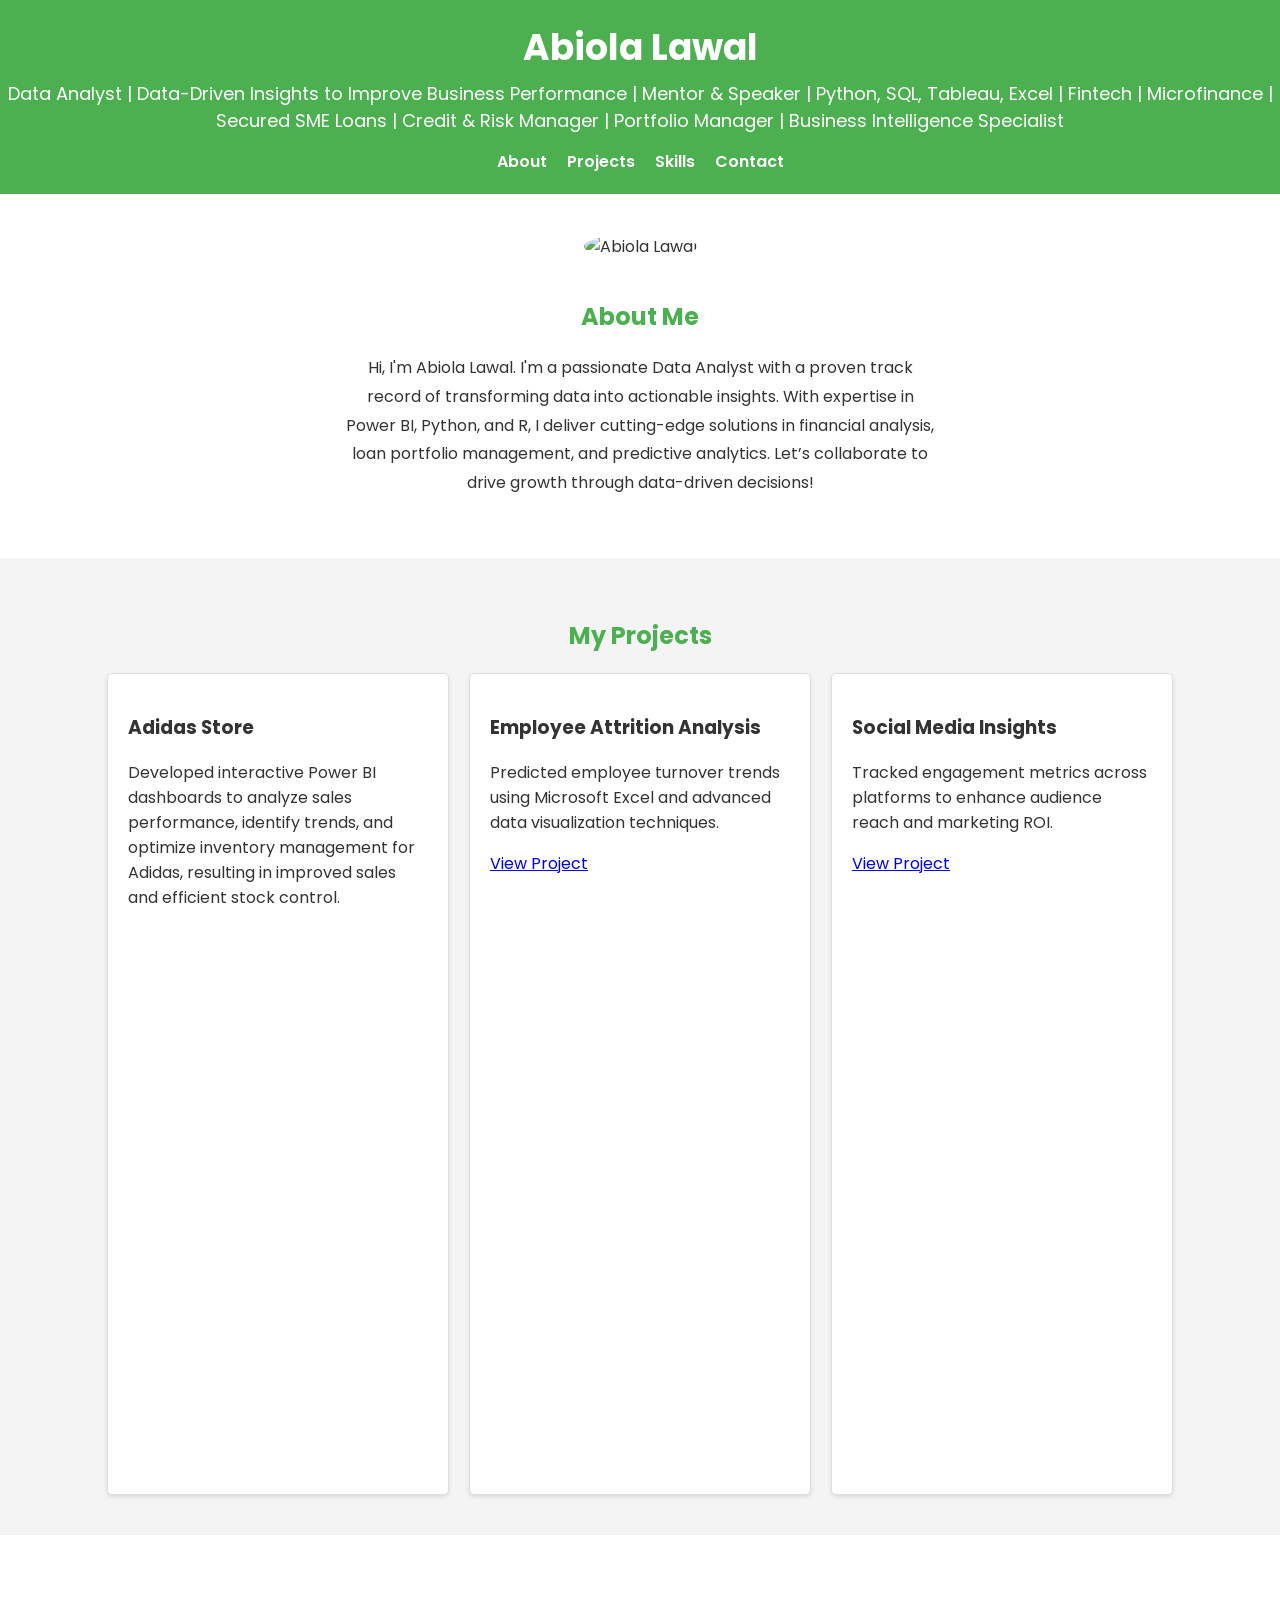
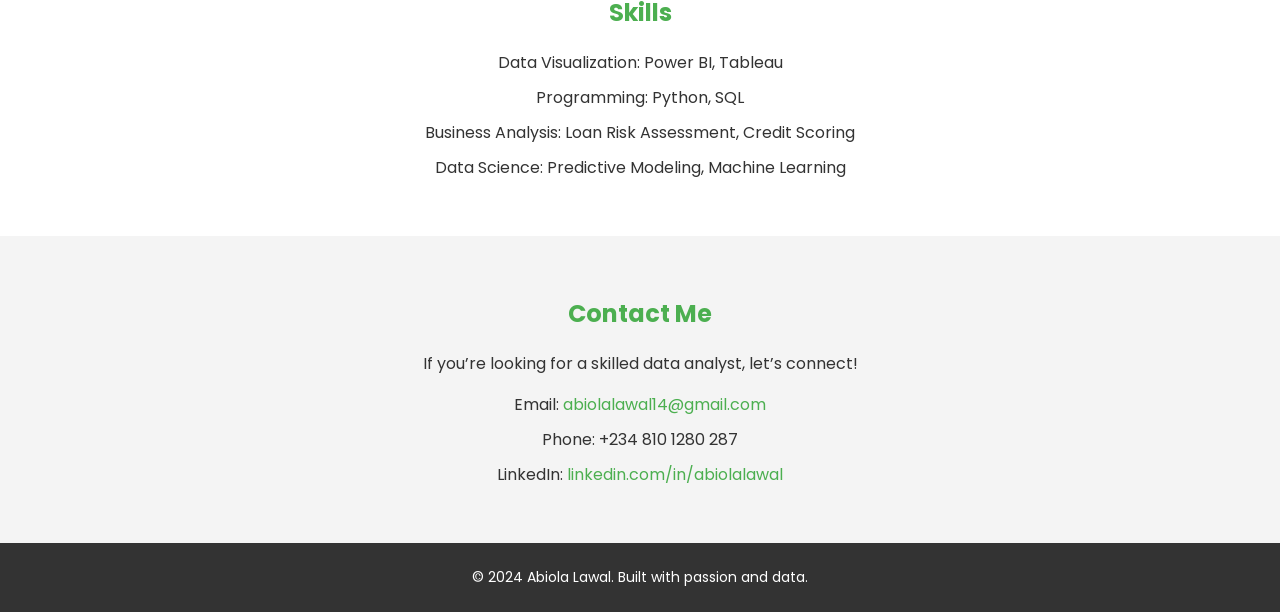
==== index.html @ 438ab8b4 "Update index.html" ====
<!DOCTYPE html>
<html lang="en">
<head>
    <meta charset="UTF-8">
    <meta name="viewport" content="width=device-width, initial-scale=1.0">
    <meta name="description" content="Abiola Lawal - Data Analyst Portfolio">
    <title>Abiola Lawal - Data Analyst Portfolio</title>
    <!-- Google Fonts -->
    <link href="https://fonts.googleapis.com/css2?family=Poppins:wght@300;400;600&display=swap" rel="stylesheet">
    <!-- CSS Stylesheet -->
    <link rel="stylesheet" href="style.css">
</head>
<body>
    <!-- Header Section -->
    <header>
        <div class="header-container">
            <h1>Abiola Lawal</h1>
            <p>Data Analyst | Data-Driven Insights to Improve Business Performance | Mentor & Speaker | Python, SQL, Tableau, Excel | Fintech | Microfinance | Secured SME Loans | Credit & Risk Manager | Portfolio Manager | Business Intelligence Specialist</p>
        </div>
        <nav>
            <ul>
                <li><a href="#about">About</a></li>
                <li><a href="#projects">Projects</a></li>
                <li><a href="#skills">Skills</a></li>
                <li><a href="#contact">Contact</a></li>
            </ul>
        </nav>
    </header>

    <!-- About Section -->
    <section id="about" class="about">
        <div class="about-content">
            <img src="mypicture.jpg" alt="Abiola Lawal" class="profile-picture">
            <h2>About Me</h2>
            <p>
                Hi, I'm Abiola Lawal. I'm a passionate Data Analyst with a proven track record of transforming data into actionable insights. 
                With expertise in Power BI, Python, and R, I deliver cutting-edge solutions in financial analysis, loan portfolio management, and predictive analytics. 
                Let’s collaborate to drive growth through data-driven decisions!
            </p>
        </div>
    </section>

    <!-- Projects Section -->
    <section id="projects" class="projects">
        <h2>My Projects</h2>
        <div class="project-list">
            <div class="project-item">
                <h3>Adidas Store</h3>
                <p>Developed interactive Power BI dashboards to analyze sales performance, identify trends, and optimize inventory management for Adidas, resulting in improved sales and efficient stock control.</p>
                <iframe title="ADDIDAS DATASET" width="1140" height="541.25" src="https://app.powerbi.com/reportEmbed?reportId=2be84255-5035-4c2b-a887-92f3df91b3a0&autoAuth=true&ctid=940b29f2-18a4-4aad-9354-e83cbb13f27d" frameborder="0" allowFullScreen="true"></iframe>
            </div>

            <div class="project-item">
                <h3>Employee Attrition Analysis</h3>
                <p>Predicted employee turnover trends using Microsoft Excel and advanced data visualization techniques.</p>
                <a href="HR ANALYTICS/Hr Analytics Dataset.xlsx" target="_blank">View Project</a>
            </div>

            <div class="project-item">
                <h3>Social Media Insights</h3>
                <p>Tracked engagement metrics across platforms to enhance audience reach and marketing ROI.</p>
                <a href="https://your-repository-link/social-media-insights" target="_blank">View Project</a>
            </div>
        </div>
    </section>

    <!-- Skills Section -->
    <section id="skills" class="skills">
        <h2>Skills</h2>
        <ul>
            <li>Data Visualization: Power BI, Tableau</li>
            <li>Programming: Python, SQL</li>
            <li>Business Analysis: Loan Risk Assessment, Credit Scoring</li>
            <li>Data Science: Predictive Modeling, Machine Learning</li>
        </ul>
    </section>

    <!-- Contact Section -->
    <section id="contact" class="contact">
        <h2>Contact Me</h2>
        <p>If you’re looking for a skilled data analyst, let’s connect!</p>
        <ul>
            <li>Email: <a href="mailto:abiolalawal14@gmail.com">abiolalawal14@gmail.com</a></li>
            <li>Phone: +234 810 1280 287</li>
            <li>LinkedIn: <a href="https://linkedin.com/in/abiola-lawal-abdulrafiu/" target="_blank">linkedin.com/in/abiolalawal</a></li>
        </ul>
    </section>

    <!-- Footer Section -->
    <footer>
        <p>© 2024 Abiola Lawal. Built with passion and data.</p>
    </footer>
</body>
</html>
---- style.css ----
/* General Styles */
body {
    font-family: 'Poppins', sans-serif;
    margin: 0;
    padding: 0;
    background-color: #f9f9f9;
    color: #333;
}

/* Header Section */
header {
    background-color: #4CAF50;
    color: white;
    padding: 20px 0;
    text-align: center;
}

header .header-container h1 {
    font-size: 36px;
    margin: 0;
}

header .header-container p {
    font-size: 18px;
    margin: 5px 0 0;
}

nav ul {
    list-style: none;
    padding: 0;
    margin: 15px 0 0;
    display: flex;
    justify-content: center;
    gap: 20px;
}

nav ul li {
    display: inline;
}

nav ul li a {
    text-decoration: none;
    color: white;
    font-weight: 600;
}

nav ul li a:hover {
    text-decoration: underline;
}

/* About Section */
.about {
    text-align: center;
    padding: 40px 20px;
    background-color: #ffffff;
}

.profile-picture {
    width: 150px;
    height: 150px;
    border-radius: 50%;
    margin-bottom: 20px;
}

.about-content h2 {
    color: #4CAF50;
}

.about-content p {
    font-size: 16px;
    line-height: 1.8;
    max-width: 600px;
    margin: 20px auto;
}

/* Projects Section */
.projects {
    padding: 40px 20px;
    background-color: #f4f4f4;
}

.projects h2 {
    text-align: center;
    color: #4CAF50;
    margin-bottom: 20px;
}

.project-list {
    display: flex;
    flex-wrap: wrap;
    justify-content: center;
    gap: 20px;
}

.project-item {
    background-color: #ffffff;
    padding: 20px;
    border: 1px solid #ddd;
    border-radius: 5px;
    max-width: 300px;
    box-shadow: 0 2px 4px rgba(0, 0, 0, 0.1);
}

/* Skills Section */
.skills {
    padding: 40px 20px;
    text-align: center;
    background-color: #ffffff;
}

.skills h2 {
    color: #4CAF50;
}

.skills ul {
    list-style: none;
    padding: 0;
}

.skills ul li {
    font-size: 16px;
    margin: 10px 0;
}

/* Contact Section */
.contact {
    padding: 40px 20px;
    background-color: #f4f4f4;
    text-align: center;
}

.contact h2 {
    color: #4CAF50;
}

.contact ul {
    list-style: none;
    padding: 0;
}

.contact ul li {
    margin: 10px 0;
}

.contact ul li a {
    color: #4CAF50;
    text-decoration: none;
}

.contact ul li a:hover {
    text-decoration: underline;
}

/* Footer Section */
footer {
    background-color: #333;
    color: white;
    text-align: center;
    padding: 10px;
    font-size: 14px;
}
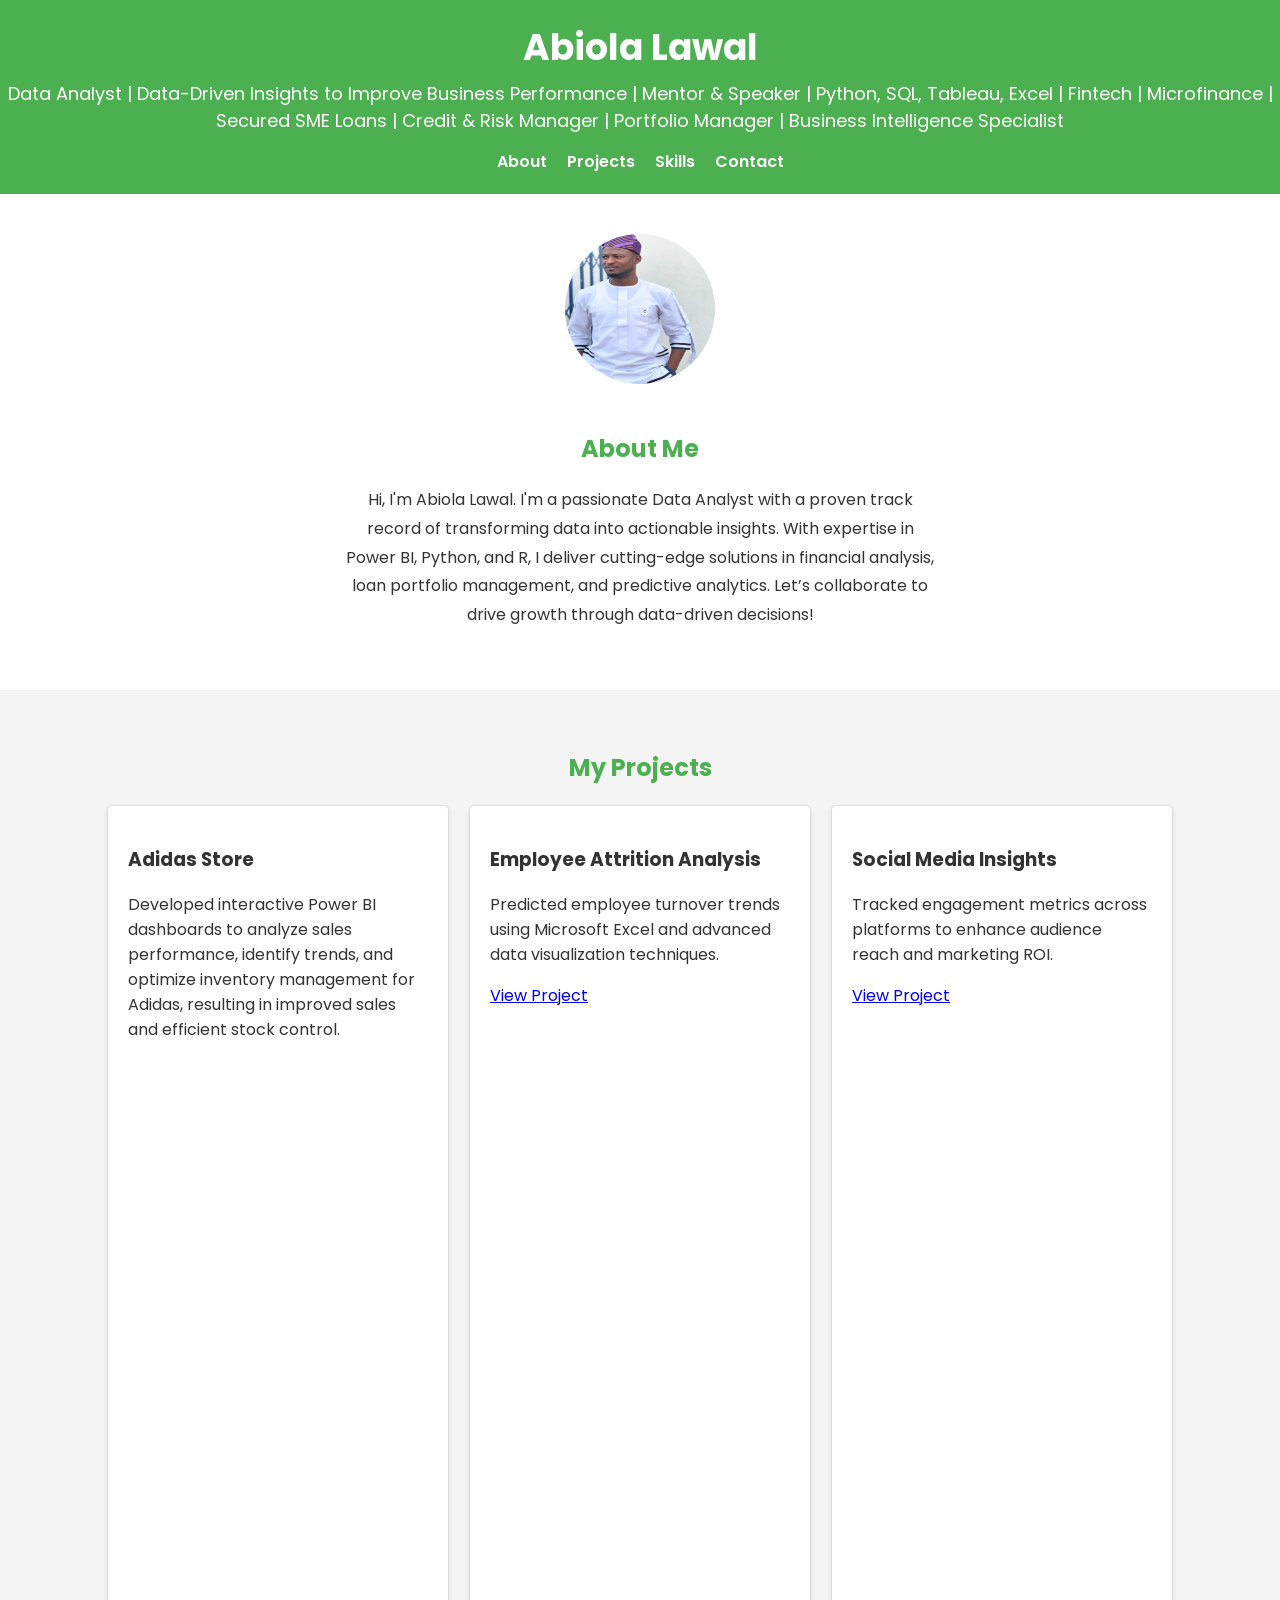
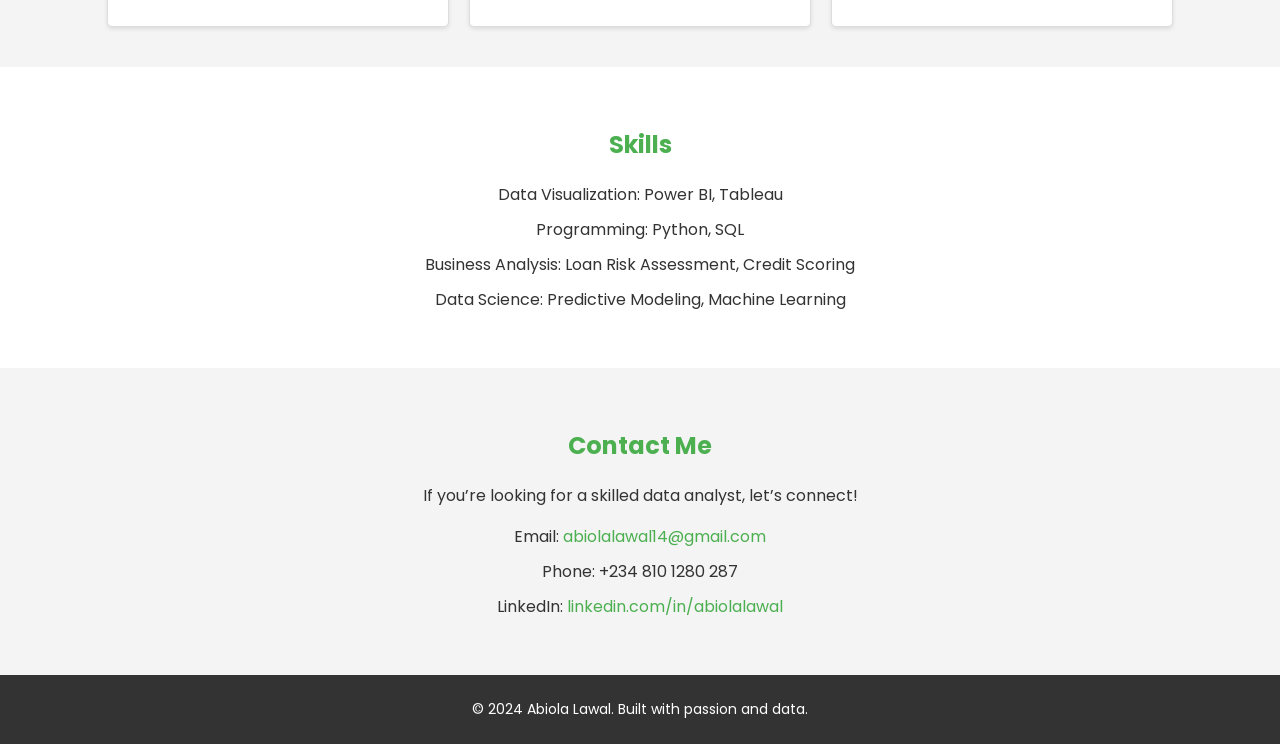
==== commit ea884b23: "Update index.html" ====
--- a/index.html
+++ b/index.html
@@ -30,7 +30,7 @@
     <!-- About Section -->
     <section id="about" class="about">
         <div class="about-content">
-            <img src="mypicture.jpg" alt="Abiola Lawal" class="profile-picture">
+            <img src="Images/IMG-20241011-WA0033~2.jpg" alt="Abiola Lawal" class="profile-picture">
             <h2>About Me</h2>
             <p>
                 Hi, I'm Abiola Lawal. I'm a passionate Data Analyst with a proven track record of transforming data into actionable insights. 
@@ -59,7 +59,7 @@
             <div class="project-item">
                 <h3>Social Media Insights</h3>
                 <p>Tracked engagement metrics across platforms to enhance audience reach and marketing ROI.</p>
-                <a href="https://your-repository-link/social-media-insights" target="_blank">View Project</a>
+                <a href="SOCIAL MEDIA/Data Analytics template - Task 3_final.pptx" target="_blank">View Project</a>
             </div>
         </div>
     </section>
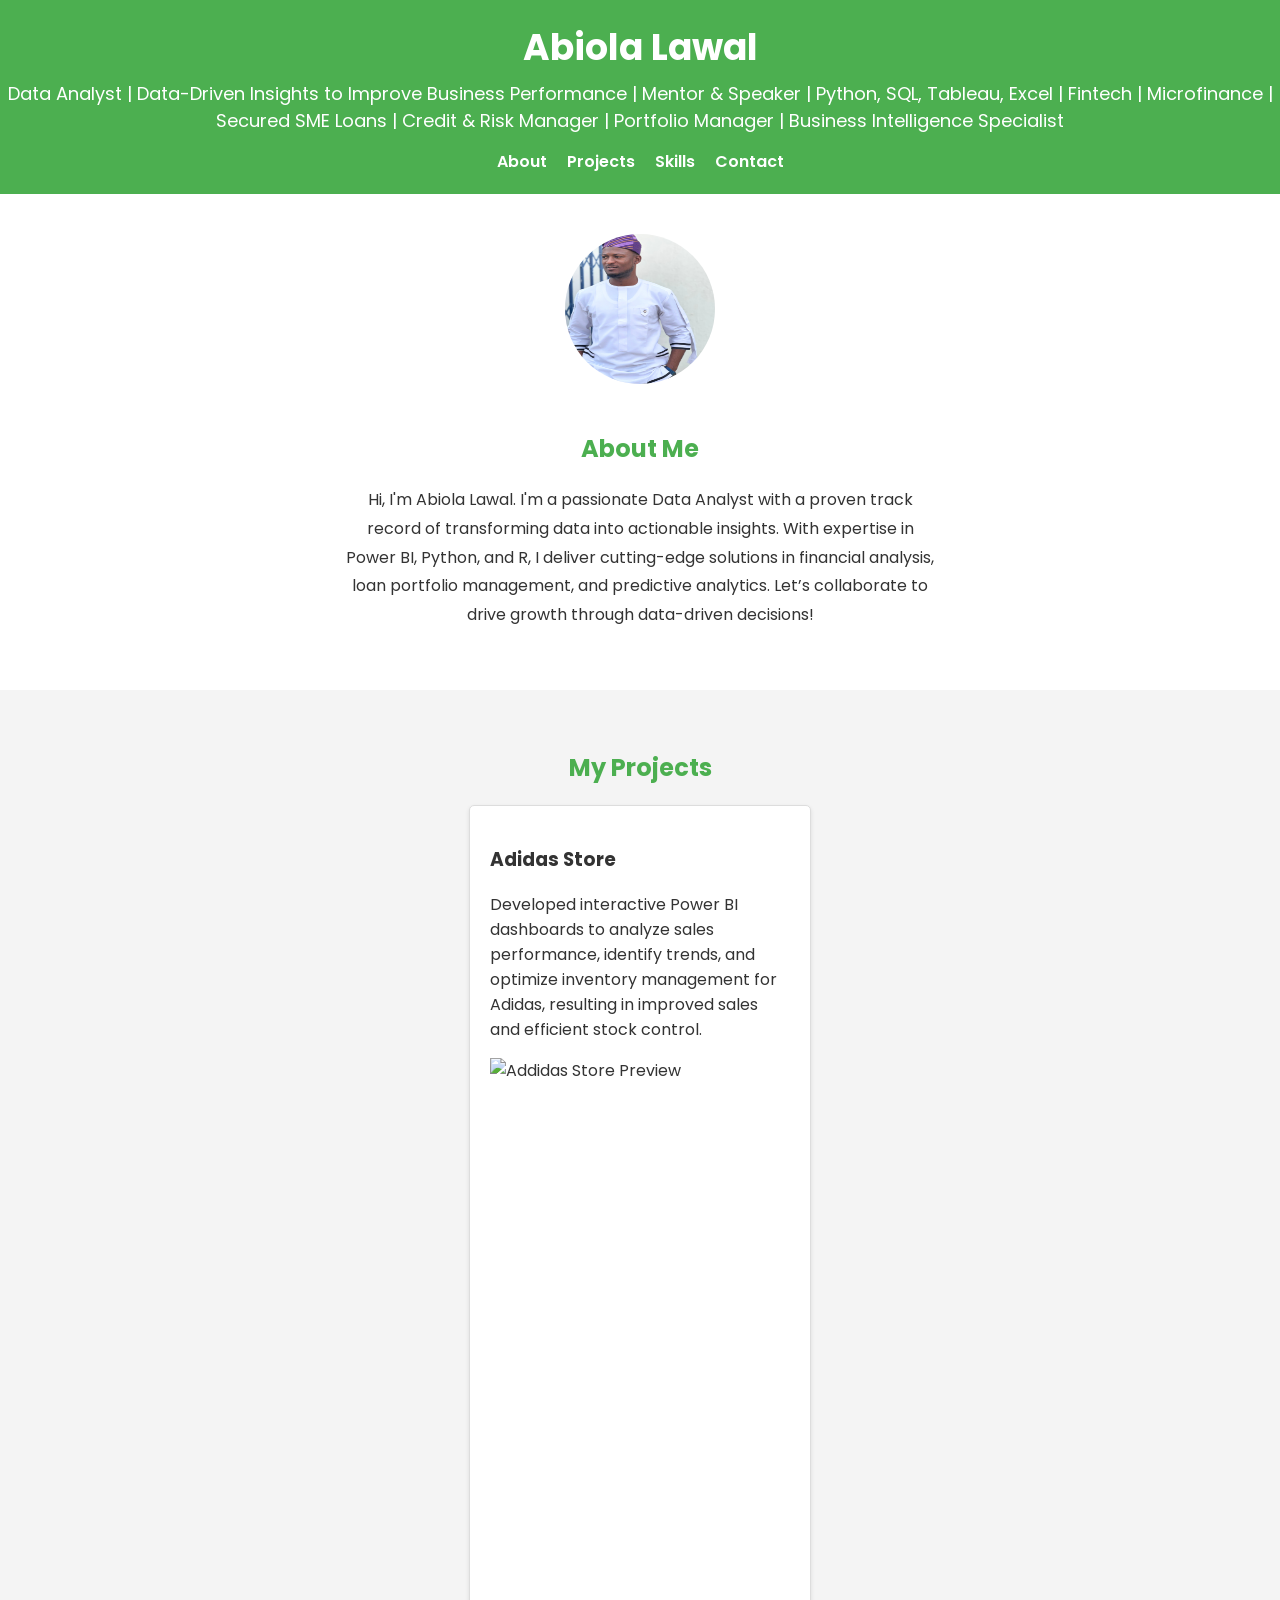
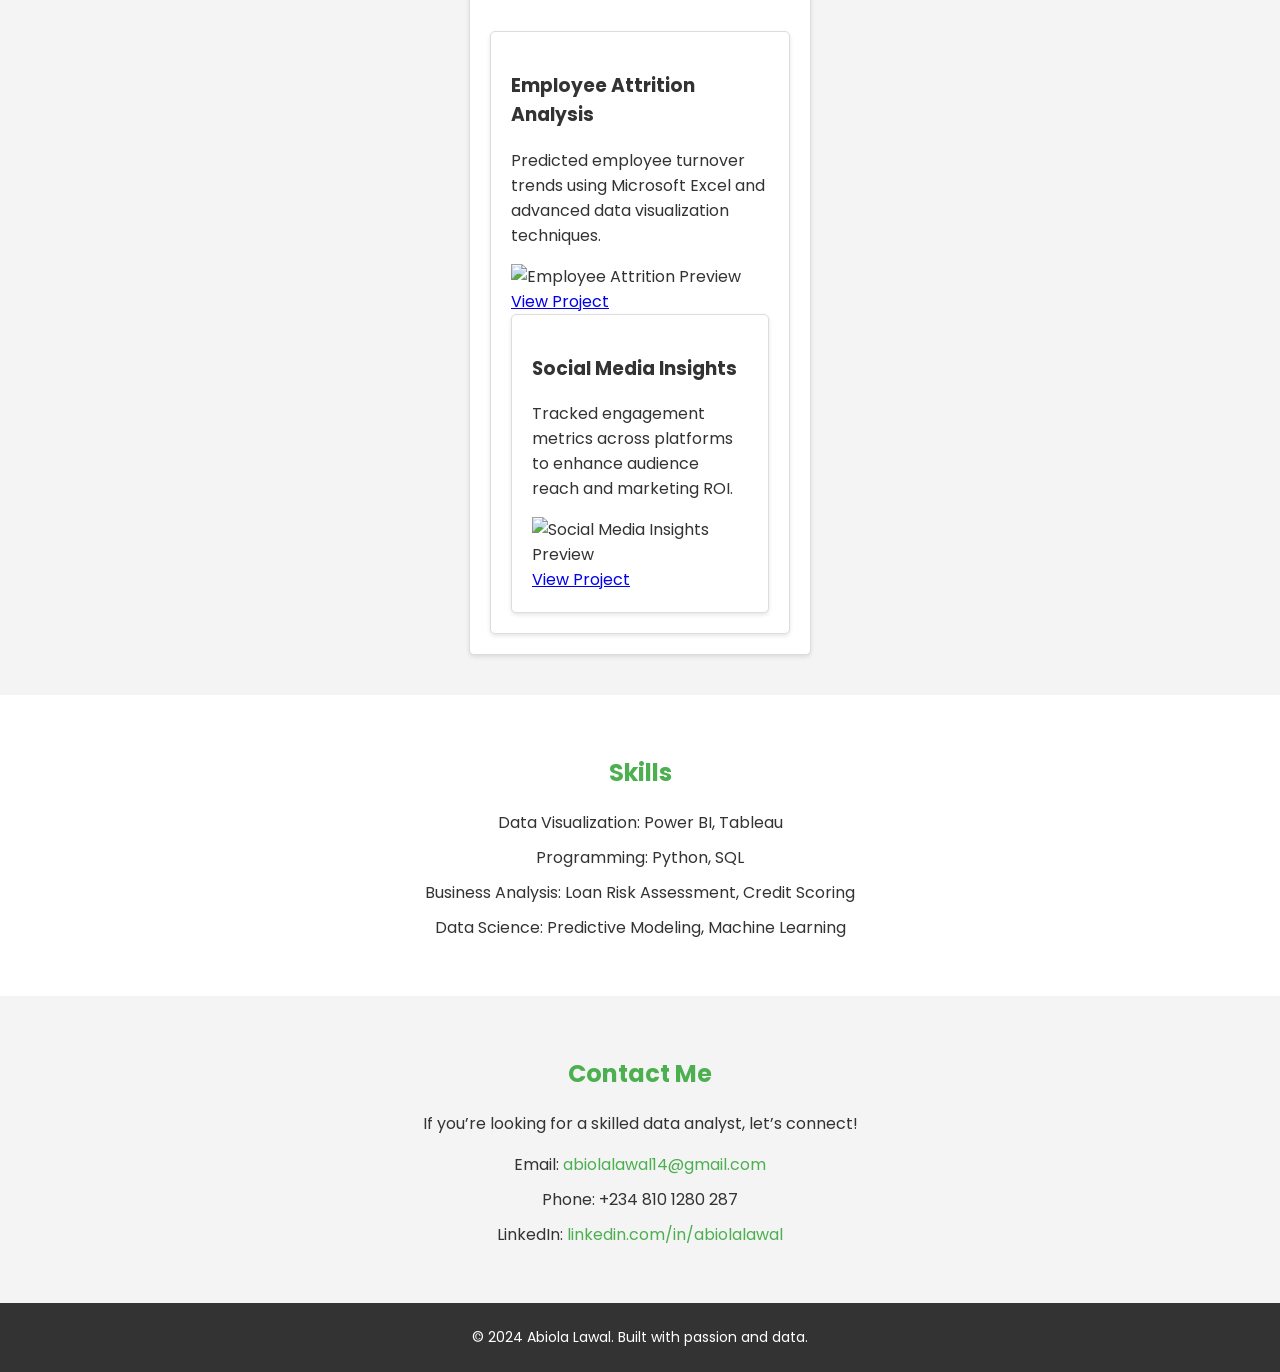
==== commit ff6183f5: "Update index.html" ====
--- a/index.html
+++ b/index.html
@@ -47,18 +47,29 @@
             <div class="project-item">
                 <h3>Adidas Store</h3>
                 <p>Developed interactive Power BI dashboards to analyze sales performance, identify trends, and optimize inventory management for Adidas, resulting in improved sales and efficient stock control.</p>
+                 <!-- Preview Image -->
+            <img src="images/addidas-preview.jpg" alt="Addidas Store Preview" class="project-preview" onclick="showEmbed('addidas')">
+            <!-- Power BI Embed (Hidden initially) -->
+            <div id="addidas" class="project-embed">
                 <iframe title="ADDIDAS DATASET" width="1140" height="541.25" src="https://app.powerbi.com/reportEmbed?reportId=2be84255-5035-4c2b-a887-92f3df91b3a0&autoAuth=true&ctid=940b29f2-18a4-4aad-9354-e83cbb13f27d" frameborder="0" allowFullScreen="true"></iframe>
             </div>
 
             <div class="project-item">
                 <h3>Employee Attrition Analysis</h3>
                 <p>Predicted employee turnover trends using Microsoft Excel and advanced data visualization techniques.</p>
+                <!-- Preview Image -->
+            <img src="images/attrition-preview.jpg" alt="Employee Attrition Preview" class="project-preview" onclick="showEmbed('attrition')">
+            <!-- Power BI Embed (Hidden initially) -->
+            <div id="attrition" class="project-embed">
                 <a href="HR ANALYTICS/Hr Analytics Dataset.xlsx" target="_blank">View Project</a>
             </div>
 
             <div class="project-item">
                 <h3>Social Media Insights</h3>
                 <p>Tracked engagement metrics across platforms to enhance audience reach and marketing ROI.</p>
+                 <!-- Preview Image -->
+            <img src="images/social-media-preview.jpg" alt="Social Media Insights Preview" class="project-preview" onclick="showEmbed('social-media')">
+            <!-- Power BI Embed (Hidden initially) -->
                 <a href="SOCIAL MEDIA/Data Analytics template - Task 3_final.pptx" target="_blank">View Project</a>
             </div>
         </div>
@@ -90,5 +101,20 @@
     <footer>
         <p>© 2024 Abiola Lawal. Built with passion and data.</p>
     </footer>
+<script>
+    function showEmbed(projectId) {
+        var embed = document.getElementById(projectId);
+        var preview = document.querySelector(`img[onclick="showEmbed('${projectId}')"]`);
+        
+        // Toggle visibility of the embed content
+        if (embed.style.display === "none" || embed.style.display === "") {
+            embed.style.display = "block";
+            preview.style.display = "none"; // Hide the preview image
+        } else {
+            embed.style.display = "none";
+            preview.style.display = "block"; // Show the preview image again
+        }
+    }
+</script>                
 </body>
 </html>
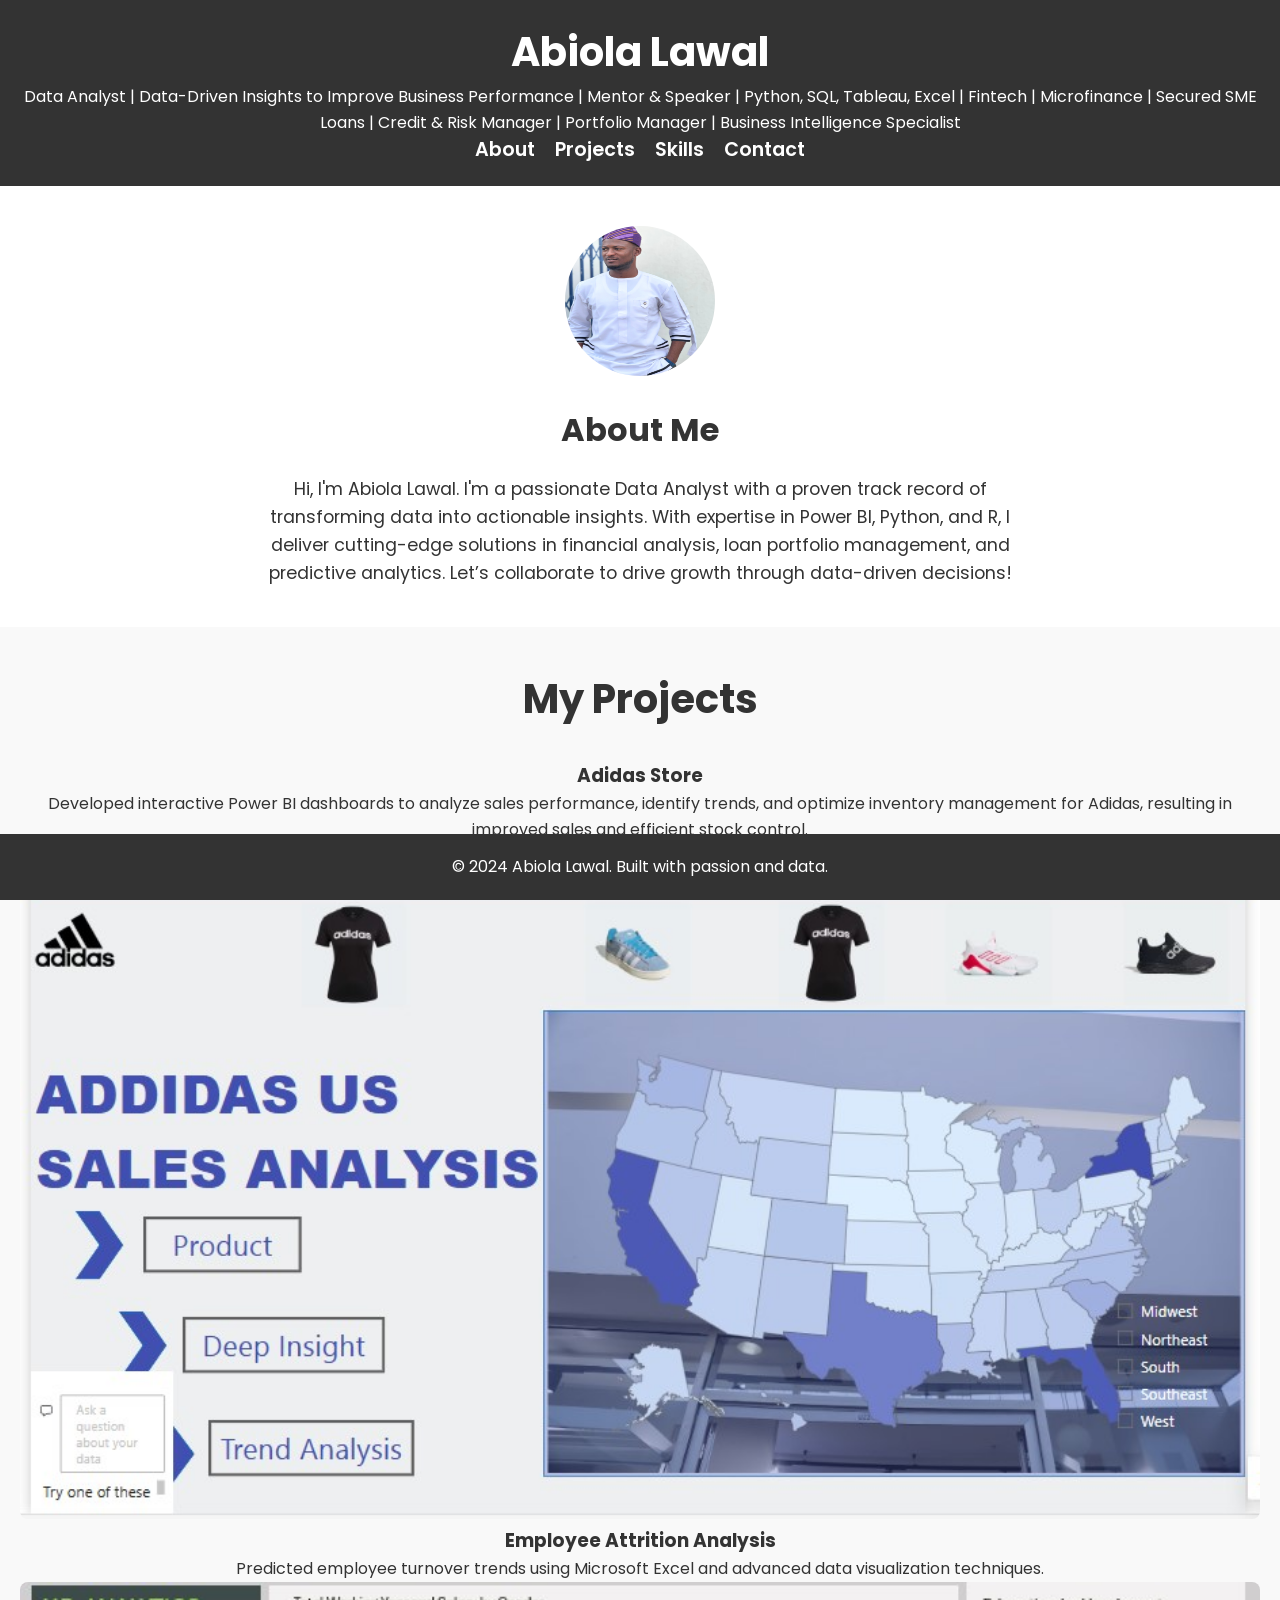
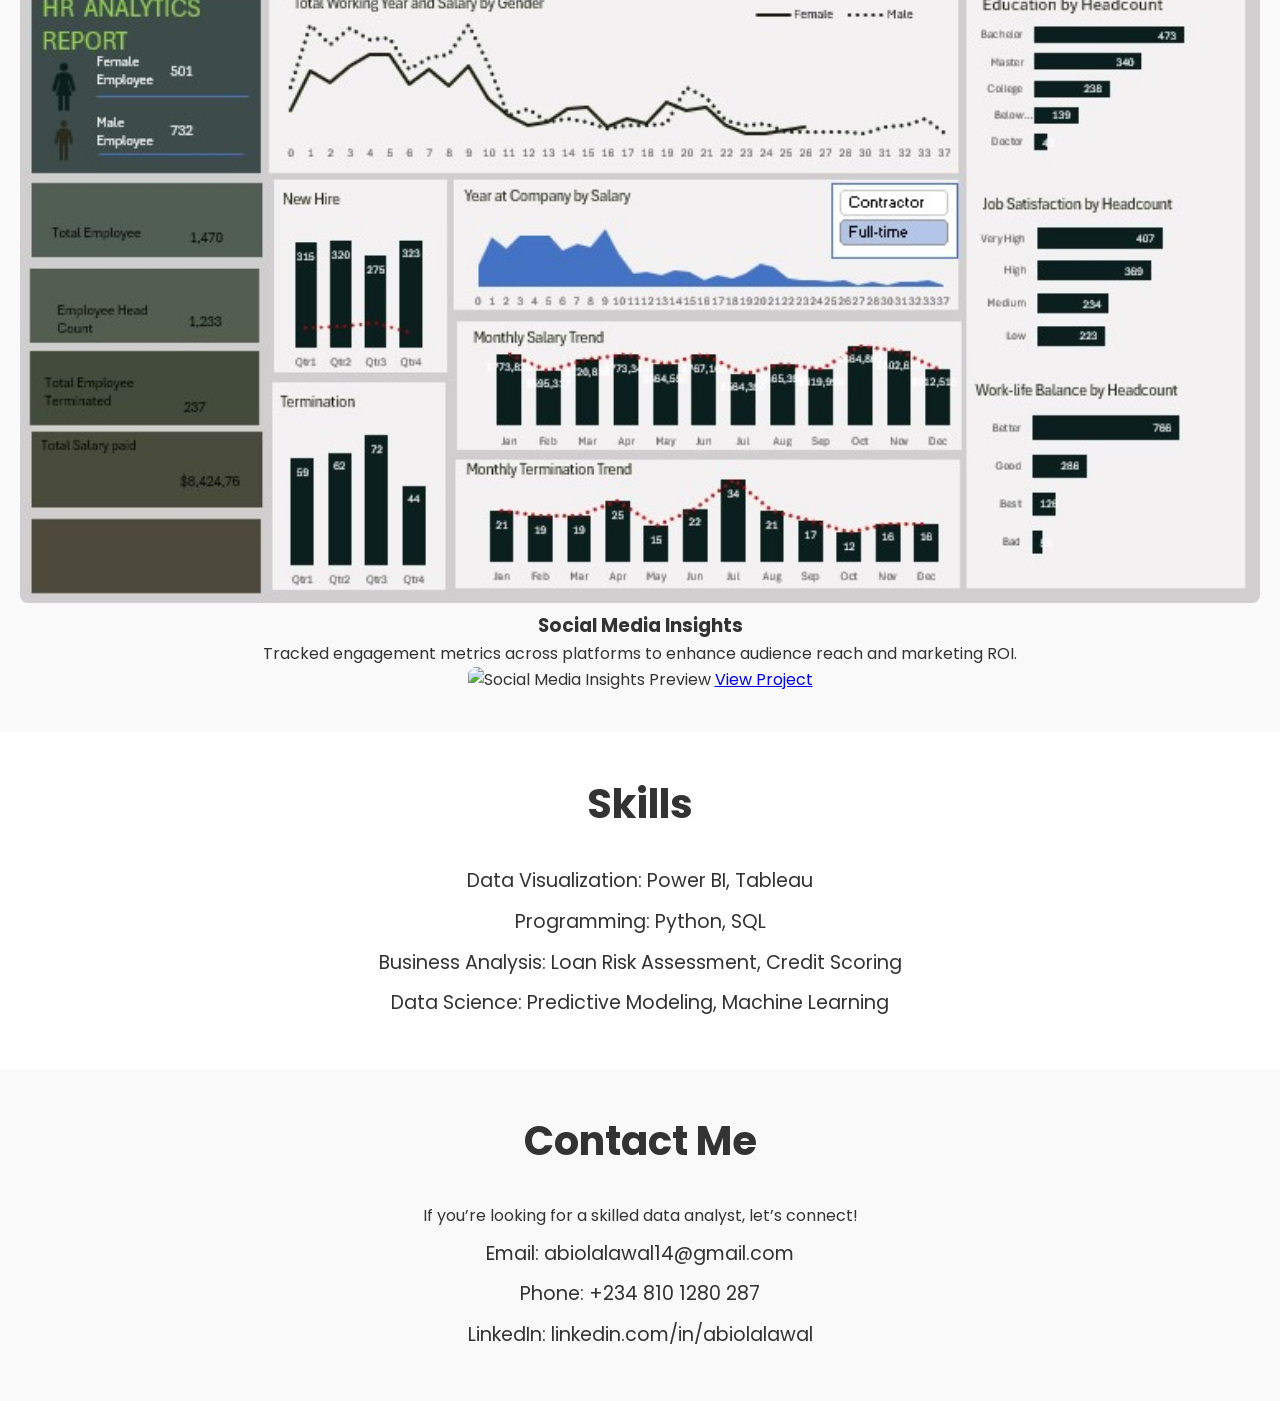
==== commit 94e5f94a: "Update index.html" ====
--- a/index.html
+++ b/index.html
@@ -8,6 +8,7 @@
     <!-- Google Fonts -->
     <link href="https://fonts.googleapis.com/css2?family=Poppins:wght@300;400;600&display=swap" rel="stylesheet">
     <!-- CSS Stylesheet -->
+    <link rel="stylesheet" href="style.css">
     <link rel="stylesheet" href="style.css">
 </head>
 <body>
@@ -48,7 +49,7 @@
                 <h3>Adidas Store</h3>
                 <p>Developed interactive Power BI dashboards to analyze sales performance, identify trends, and optimize inventory management for Adidas, resulting in improved sales and efficient stock control.</p>
                  <!-- Preview Image -->
-            <img src="images/addidas-preview.jpg" alt="Addidas Store Preview" class="project-preview" onclick="showEmbed('addidas')">
+            <img src="Images/addidas.jpg" alt="Addidas Store Preview" class="project-preview" onclick="showEmbed('addidas')">
             <!-- Power BI Embed (Hidden initially) -->
             <div id="addidas" class="project-embed">
                 <iframe title="ADDIDAS DATASET" width="1140" height="541.25" src="https://app.powerbi.com/reportEmbed?reportId=2be84255-5035-4c2b-a887-92f3df91b3a0&autoAuth=true&ctid=940b29f2-18a4-4aad-9354-e83cbb13f27d" frameborder="0" allowFullScreen="true"></iframe>
@@ -58,7 +59,7 @@
                 <h3>Employee Attrition Analysis</h3>
                 <p>Predicted employee turnover trends using Microsoft Excel and advanced data visualization techniques.</p>
                 <!-- Preview Image -->
-            <img src="images/attrition-preview.jpg" alt="Employee Attrition Preview" class="project-preview" onclick="showEmbed('attrition')">
+            <img src="Images/HR ANALYTICS.jpg" alt="Employee Attrition Preview" class="project-preview" onclick="showEmbed('attrition')">
             <!-- Power BI Embed (Hidden initially) -->
             <div id="attrition" class="project-embed">
                 <a href="HR ANALYTICS/Hr Analytics Dataset.xlsx" target="_blank">View Project</a>
--- a/style.css
+++ b/style.css
@@ -1,88 +1,87 @@
 /* General Styles */
+* {
+    margin: 0;
+    padding: 0;
+    box-sizing: border-box;
+}
+
 body {
     font-family: 'Poppins', sans-serif;
-    margin: 0;
-    padding: 0;
-    background-color: #f9f9f9;
+    line-height: 1.6;
     color: #333;
-}
-
-/* Header Section */
+    background-color: #f4f4f4;
+}
+
 header {
-    background-color: #4CAF50;
+    background-color: #333;
     color: white;
     padding: 20px 0;
     text-align: center;
 }
 
-header .header-container h1 {
-    font-size: 36px;
+header h1 {
+    font-size: 2.5rem;
+}
+
+header nav ul {
+    list-style: none;
     margin: 0;
-}
-
-header .header-container p {
-    font-size: 18px;
-    margin: 5px 0 0;
-}
-
-nav ul {
-    list-style: none;
-    padding: 0;
-    margin: 15px 0 0;
+    padding: 0;
     display: flex;
     justify-content: center;
     gap: 20px;
 }
 
-nav ul li {
-    display: inline;
-}
-
-nav ul li a {
+header nav ul li {
+    display: inline-block;
+}
+
+header nav ul li a {
+    color: white;
     text-decoration: none;
-    color: white;
+    font-size: 1.2rem;
     font-weight: 600;
 }
 
-nav ul li a:hover {
+header nav ul li a:hover {
     text-decoration: underline;
 }
 
 /* About Section */
 .about {
-    text-align: center;
-    padding: 40px 20px;
-    background-color: #ffffff;
-}
-
-.profile-picture {
+    background-color: #fff;
+    padding: 40px 20px;
+    text-align: center;
+}
+
+.about .profile-picture {
     width: 150px;
     height: 150px;
     border-radius: 50%;
     margin-bottom: 20px;
 }
 
-.about-content h2 {
-    color: #4CAF50;
-}
-
-.about-content p {
-    font-size: 16px;
-    line-height: 1.8;
-    max-width: 600px;
-    margin: 20px auto;
+.about h2 {
+    font-size: 2rem;
+    margin-bottom: 20px;
+}
+
+.about p {
+    font-size: 1.1rem;
+    max-width: 800px;
+    margin: 0 auto;
 }
 
 /* Projects Section */
 .projects {
-    padding: 40px 20px;
-    background-color: #f4f4f4;
+    background-color: #f9f9f9;
+    padding: 40px 20px;
+    text-align: center;
 }
 
 .projects h2 {
-    text-align: center;
-    color: #4CAF50;
-    margin-bottom: 20px;
+    font-size: 2.5rem;
+    margin-bottom: 30px;
 }
 
 .project-list {
@@ -92,24 +91,63 @@
     gap: 20px;
 }
 
-.project-item {
-    background-color: #ffffff;
+.project {
+    background-color: #fff;
+    width: 300px;
     padding: 20px;
-    border: 1px solid #ddd;
-    border-radius: 5px;
-    max-width: 300px;
-    box-shadow: 0 2px 4px rgba(0, 0, 0, 0.1);
+    border-radius: 8px;
+    box-shadow: 0 2px 8px rgba(0, 0, 0, 0.1);
+    text-align: center;
+    transition: transform 0.3s ease-in-out;
+}
+
+.project:hover {
+    transform: translateY(-10px);
+}
+
+.project h3 {
+    font-size: 1.5rem;
+    margin-bottom: 10px;
+}
+
+.project p {
+    font-size: 1.1rem;
+    margin-bottom: 15px;
+}
+
+.project-preview {
+    width: 100%;
+    height: auto;
+    cursor: pointer;
+    border-radius: 8px;
+    transition: opacity 0.3s ease;
+}
+
+.project-preview:hover {
+    opacity: 0.8;
+}
+
+.project-embed {
+    display: none;
+    margin-top: 20px;
+}
+
+.project-embed iframe {
+    width: 100%;
+    height: 300px;
+    border-radius: 8px;
 }
 
 /* Skills Section */
 .skills {
-    padding: 40px 20px;
-    text-align: center;
-    background-color: #ffffff;
+    background-color: #fff;
+    padding: 40px 20px;
+    text-align: center;
 }
 
 .skills h2 {
-    color: #4CAF50;
+    font-size: 2.5rem;
+    margin-bottom: 30px;
 }
 
 .skills ul {
@@ -118,19 +156,20 @@
 }
 
 .skills ul li {
-    font-size: 16px;
+    font-size: 1.2rem;
     margin: 10px 0;
 }
 
 /* Contact Section */
 .contact {
-    padding: 40px 20px;
-    background-color: #f4f4f4;
+    background-color: #f9f9f9;
+    padding: 40px 20px;
     text-align: center;
 }
 
 .contact h2 {
-    color: #4CAF50;
+    font-size: 2.5rem;
+    margin-bottom: 30px;
 }
 
 .contact ul {
@@ -139,15 +178,16 @@
 }
 
 .contact ul li {
+    font-size: 1.2rem;
     margin: 10px 0;
 }
 
-.contact ul li a {
-    color: #4CAF50;
+.contact a {
+    color: #333;
     text-decoration: none;
 }
 
-.contact ul li a:hover {
+.contact a:hover {
     text-decoration: underline;
 }
 
@@ -156,6 +196,36 @@
     background-color: #333;
     color: white;
     text-align: center;
-    padding: 10px;
-    font-size: 14px;
-}
+    padding: 20px;
+    position: fixed;
+    width: 100%;
+    bottom: 0;
+}
+
+/* Media Queries for Responsiveness */
+@media (max-width: 768px) {
+    .project-list {
+        flex-direction: column;
+        align-items: center;
+    }
+
+    .project {
+        width: 80%;
+        margin: 10px 0;
+    }
+
+    .about .profile-picture {
+        width: 120px;
+        height: 120px;
+    }
+
+    .about p {
+        font-size: 1rem;
+        max-width: 90%;
+    }
+
+    .skills ul li,
+    .contact ul li {
+        font-size: 1.1rem;
+    }
+}
--- a/style.css
+++ b/style.css
@@ -1,88 +1,87 @@
 /* General Styles */
+* {
+    margin: 0;
+    padding: 0;
+    box-sizing: border-box;
+}
+
 body {
     font-family: 'Poppins', sans-serif;
-    margin: 0;
-    padding: 0;
-    background-color: #f9f9f9;
+    line-height: 1.6;
     color: #333;
-}
-
-/* Header Section */
+    background-color: #f4f4f4;
+}
+
 header {
-    background-color: #4CAF50;
+    background-color: #333;
     color: white;
     padding: 20px 0;
     text-align: center;
 }
 
-header .header-container h1 {
-    font-size: 36px;
+header h1 {
+    font-size: 2.5rem;
+}
+
+header nav ul {
+    list-style: none;
     margin: 0;
-}
-
-header .header-container p {
-    font-size: 18px;
-    margin: 5px 0 0;
-}
-
-nav ul {
-    list-style: none;
-    padding: 0;
-    margin: 15px 0 0;
+    padding: 0;
     display: flex;
     justify-content: center;
     gap: 20px;
 }
 
-nav ul li {
-    display: inline;
-}
-
-nav ul li a {
+header nav ul li {
+    display: inline-block;
+}
+
+header nav ul li a {
+    color: white;
     text-decoration: none;
-    color: white;
+    font-size: 1.2rem;
     font-weight: 600;
 }
 
-nav ul li a:hover {
+header nav ul li a:hover {
     text-decoration: underline;
 }
 
 /* About Section */
 .about {
-    text-align: center;
-    padding: 40px 20px;
-    background-color: #ffffff;
-}
-
-.profile-picture {
+    background-color: #fff;
+    padding: 40px 20px;
+    text-align: center;
+}
+
+.about .profile-picture {
     width: 150px;
     height: 150px;
     border-radius: 50%;
     margin-bottom: 20px;
 }
 
-.about-content h2 {
-    color: #4CAF50;
-}
-
-.about-content p {
-    font-size: 16px;
-    line-height: 1.8;
-    max-width: 600px;
-    margin: 20px auto;
+.about h2 {
+    font-size: 2rem;
+    margin-bottom: 20px;
+}
+
+.about p {
+    font-size: 1.1rem;
+    max-width: 800px;
+    margin: 0 auto;
 }
 
 /* Projects Section */
 .projects {
-    padding: 40px 20px;
-    background-color: #f4f4f4;
+    background-color: #f9f9f9;
+    padding: 40px 20px;
+    text-align: center;
 }
 
 .projects h2 {
-    text-align: center;
-    color: #4CAF50;
-    margin-bottom: 20px;
+    font-size: 2.5rem;
+    margin-bottom: 30px;
 }
 
 .project-list {
@@ -92,24 +91,63 @@
     gap: 20px;
 }
 
-.project-item {
-    background-color: #ffffff;
+.project {
+    background-color: #fff;
+    width: 300px;
     padding: 20px;
-    border: 1px solid #ddd;
-    border-radius: 5px;
-    max-width: 300px;
-    box-shadow: 0 2px 4px rgba(0, 0, 0, 0.1);
+    border-radius: 8px;
+    box-shadow: 0 2px 8px rgba(0, 0, 0, 0.1);
+    text-align: center;
+    transition: transform 0.3s ease-in-out;
+}
+
+.project:hover {
+    transform: translateY(-10px);
+}
+
+.project h3 {
+    font-size: 1.5rem;
+    margin-bottom: 10px;
+}
+
+.project p {
+    font-size: 1.1rem;
+    margin-bottom: 15px;
+}
+
+.project-preview {
+    width: 100%;
+    height: auto;
+    cursor: pointer;
+    border-radius: 8px;
+    transition: opacity 0.3s ease;
+}
+
+.project-preview:hover {
+    opacity: 0.8;
+}
+
+.project-embed {
+    display: none;
+    margin-top: 20px;
+}
+
+.project-embed iframe {
+    width: 100%;
+    height: 300px;
+    border-radius: 8px;
 }
 
 /* Skills Section */
 .skills {
-    padding: 40px 20px;
-    text-align: center;
-    background-color: #ffffff;
+    background-color: #fff;
+    padding: 40px 20px;
+    text-align: center;
 }
 
 .skills h2 {
-    color: #4CAF50;
+    font-size: 2.5rem;
+    margin-bottom: 30px;
 }
 
 .skills ul {
@@ -118,19 +156,20 @@
 }
 
 .skills ul li {
-    font-size: 16px;
+    font-size: 1.2rem;
     margin: 10px 0;
 }
 
 /* Contact Section */
 .contact {
-    padding: 40px 20px;
-    background-color: #f4f4f4;
+    background-color: #f9f9f9;
+    padding: 40px 20px;
     text-align: center;
 }
 
 .contact h2 {
-    color: #4CAF50;
+    font-size: 2.5rem;
+    margin-bottom: 30px;
 }
 
 .contact ul {
@@ -139,15 +178,16 @@
 }
 
 .contact ul li {
+    font-size: 1.2rem;
     margin: 10px 0;
 }
 
-.contact ul li a {
-    color: #4CAF50;
+.contact a {
+    color: #333;
     text-decoration: none;
 }
 
-.contact ul li a:hover {
+.contact a:hover {
     text-decoration: underline;
 }
 
@@ -156,6 +196,36 @@
     background-color: #333;
     color: white;
     text-align: center;
-    padding: 10px;
-    font-size: 14px;
-}
+    padding: 20px;
+    position: fixed;
+    width: 100%;
+    bottom: 0;
+}
+
+/* Media Queries for Responsiveness */
+@media (max-width: 768px) {
+    .project-list {
+        flex-direction: column;
+        align-items: center;
+    }
+
+    .project {
+        width: 80%;
+        margin: 10px 0;
+    }
+
+    .about .profile-picture {
+        width: 120px;
+        height: 120px;
+    }
+
+    .about p {
+        font-size: 1rem;
+        max-width: 90%;
+    }
+
+    .skills ul li,
+    .contact ul li {
+        font-size: 1.1rem;
+    }
+}
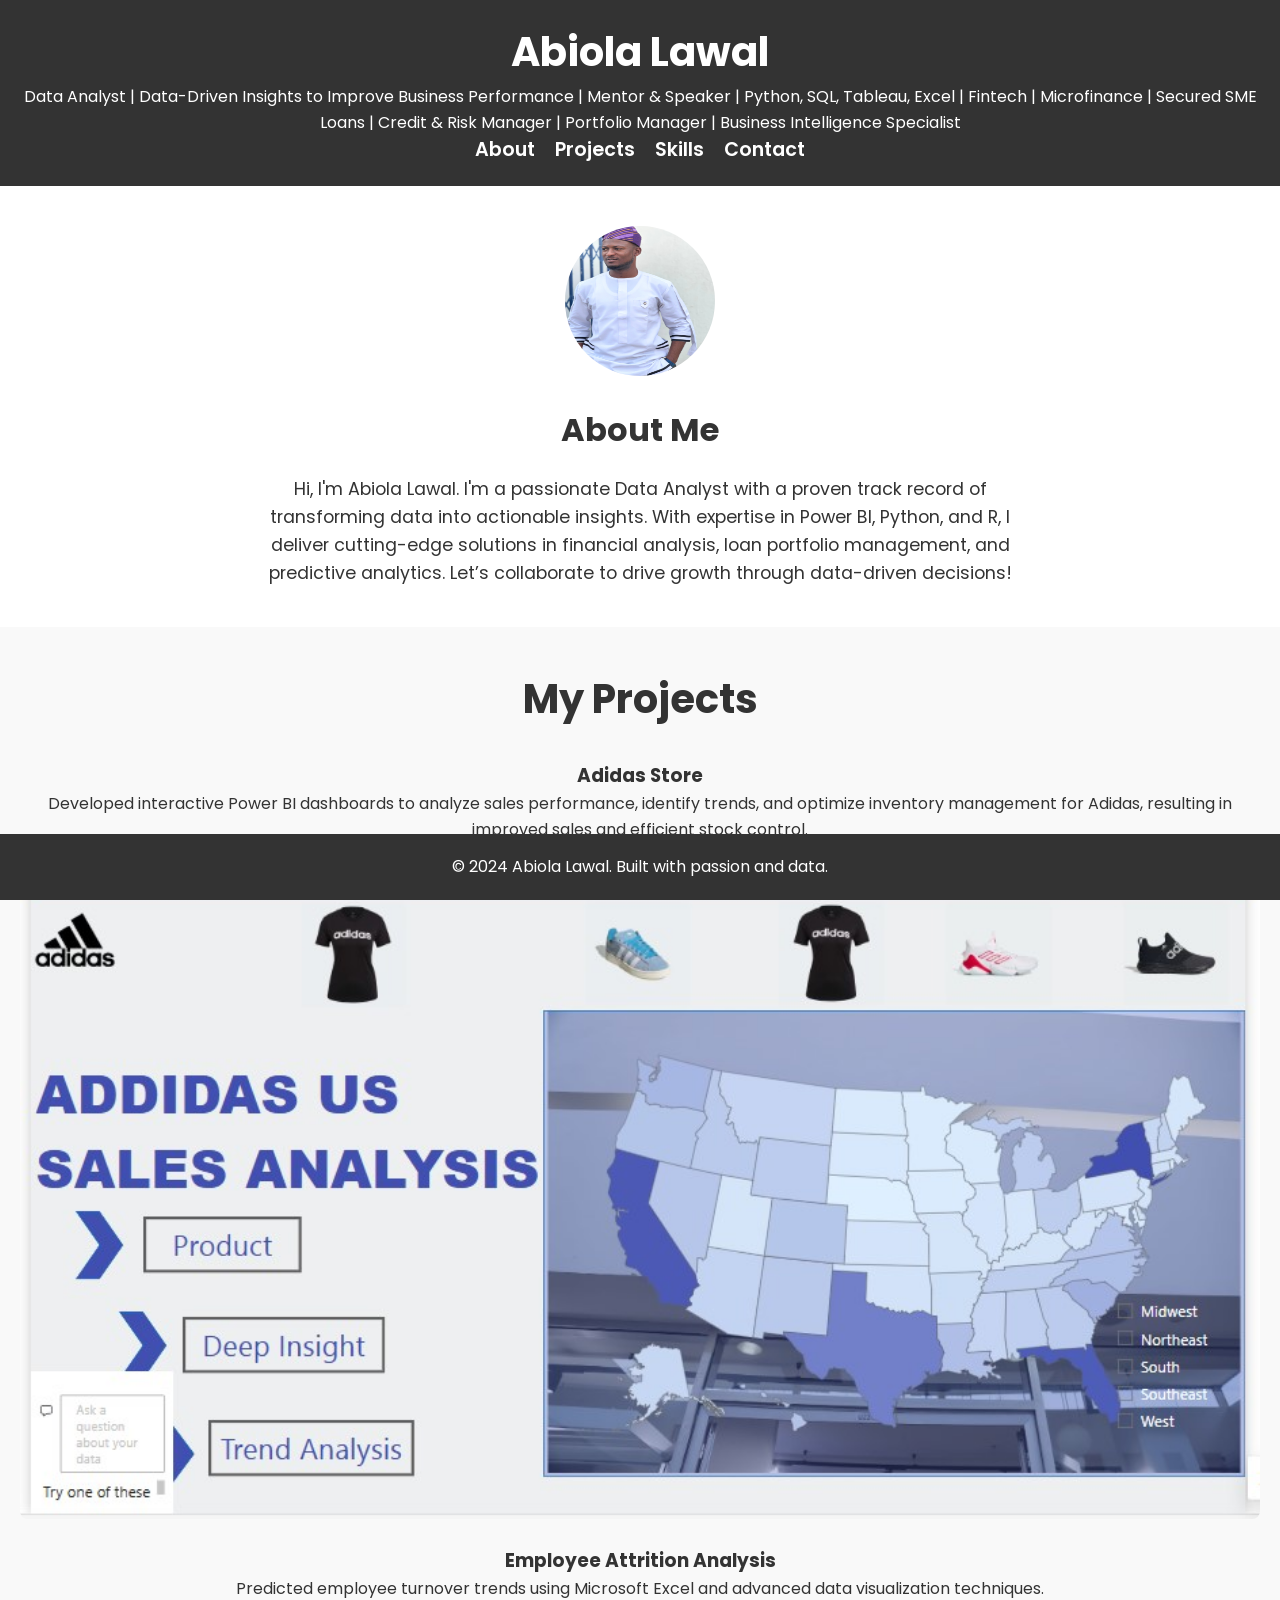
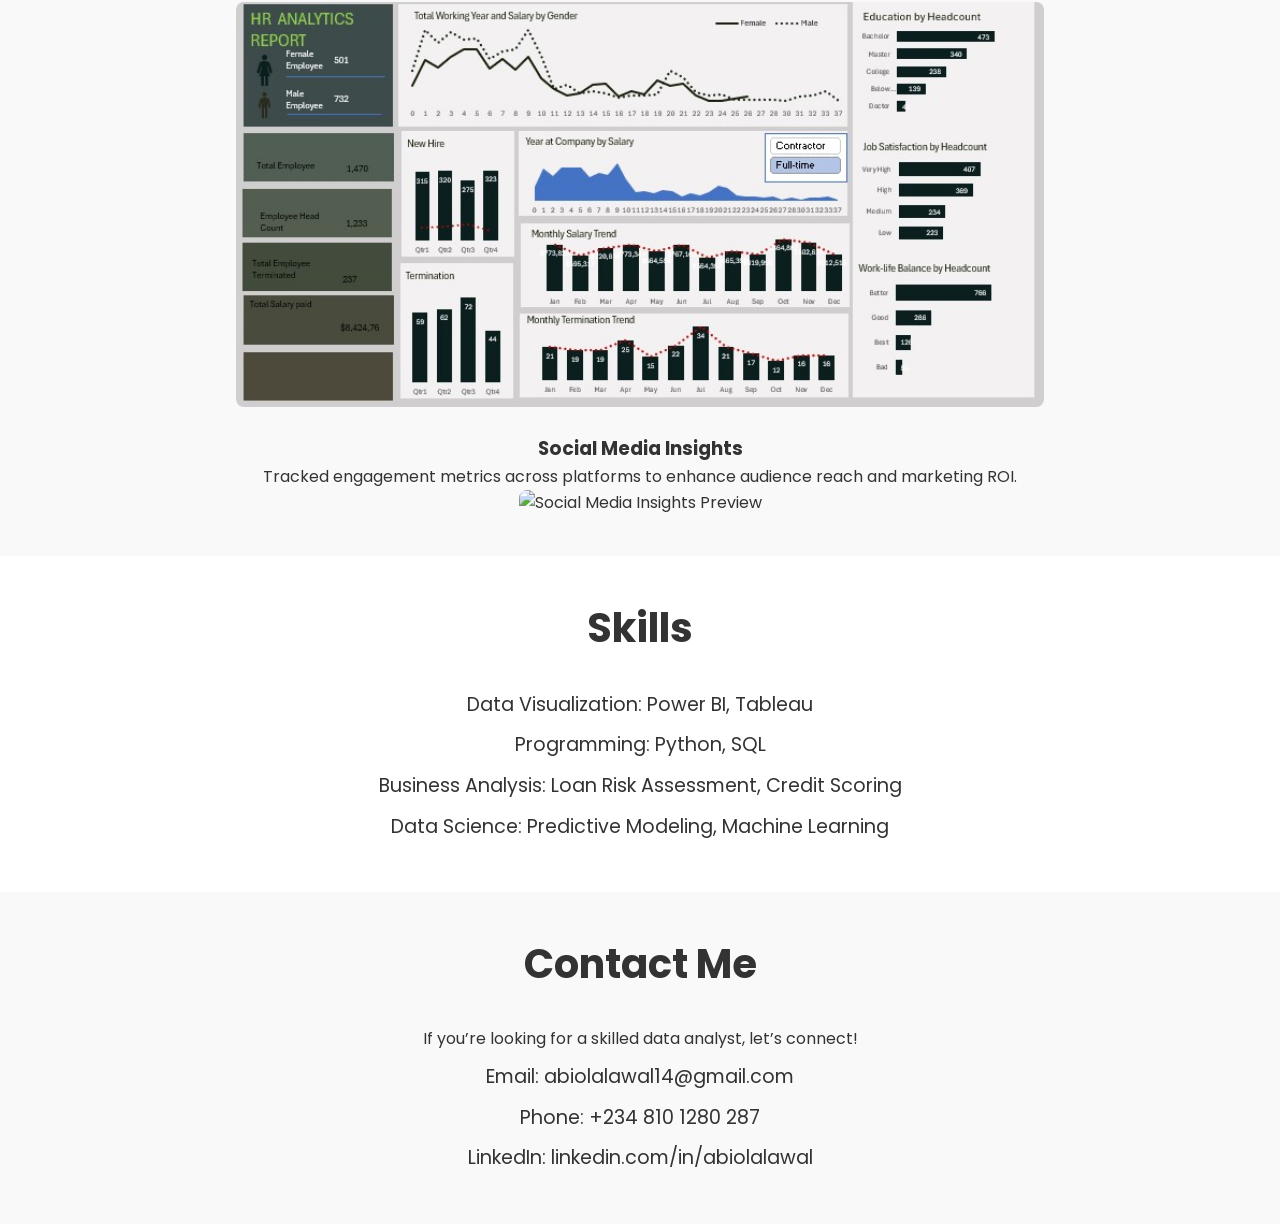
==== commit e566e1eb: "Update index.html" ====
--- a/index.html
+++ b/index.html
@@ -8,7 +8,6 @@
     <!-- Google Fonts -->
     <link href="https://fonts.googleapis.com/css2?family=Poppins:wght@300;400;600&display=swap" rel="stylesheet">
     <!-- CSS Stylesheet -->
-    <link rel="stylesheet" href="style.css">
     <link rel="stylesheet" href="style.css">
 </head>
 <body>
@@ -48,30 +47,34 @@
             <div class="project-item">
                 <h3>Adidas Store</h3>
                 <p>Developed interactive Power BI dashboards to analyze sales performance, identify trends, and optimize inventory management for Adidas, resulting in improved sales and efficient stock control.</p>
-                 <!-- Preview Image -->
-            <img src="Images/addidas.jpg" alt="Addidas Store Preview" class="project-preview" onclick="showEmbed('addidas')">
-            <!-- Power BI Embed (Hidden initially) -->
-            <div id="addidas" class="project-embed">
-                <iframe title="ADDIDAS DATASET" width="1140" height="541.25" src="https://app.powerbi.com/reportEmbed?reportId=2be84255-5035-4c2b-a887-92f3df91b3a0&autoAuth=true&ctid=940b29f2-18a4-4aad-9354-e83cbb13f27d" frameborder="0" allowFullScreen="true"></iframe>
+                <!-- Preview Image -->
+                <img src="Images/addidas.jpg" alt="Addidas Store Preview" class="project-preview" onclick="showEmbed('addidas')">
+                <!-- Power BI Embed (Hidden initially) -->
+                <div id="addidas" class="project-embed" style="display:none;">
+                    <iframe src="path/to/ADDIDAS DATASET.pdf" width="600" height="400"></iframe> <!-- Correct the embed method -->
+                </div>
             </div>
 
             <div class="project-item">
                 <h3>Employee Attrition Analysis</h3>
                 <p>Predicted employee turnover trends using Microsoft Excel and advanced data visualization techniques.</p>
                 <!-- Preview Image -->
-            <img src="Images/HR ANALYTICS.jpg" alt="Employee Attrition Preview" class="project-preview" onclick="showEmbed('attrition')">
-            <!-- Power BI Embed (Hidden initially) -->
-            <div id="attrition" class="project-embed">
-                <a href="HR ANALYTICS/Hr Analytics Dataset.xlsx" target="_blank">View Project</a>
+                <img src="Images/HR ANALYTICS.jpg" alt="Employee Attrition Preview" class="project-preview" onclick="showEmbed('attrition')">
+                <!-- Power BI Embed (Hidden initially) -->
+                <div id="attrition" class="project-embed" style="display:none;">
+                    <a href="HR ANALYTICS/Hr Analytics Dataset.xlsx" target="_blank">View Project</a>
+                </div>
             </div>
 
             <div class="project-item">
                 <h3>Social Media Insights</h3>
                 <p>Tracked engagement metrics across platforms to enhance audience reach and marketing ROI.</p>
-                 <!-- Preview Image -->
-            <img src="images/social-media-preview.jpg" alt="Social Media Insights Preview" class="project-preview" onclick="showEmbed('social-media')">
-            <!-- Power BI Embed (Hidden initially) -->
-                <a href="SOCIAL MEDIA/Data Analytics template - Task 3_final.pptx" target="_blank">View Project</a>
+                <!-- Preview Image -->
+                <img src="images/social-media-preview.jpg" alt="Social Media Insights Preview" class="project-preview" onclick="showEmbed('social-media')">
+                <!-- Power BI Embed (Hidden initially) -->
+                <div id="social-media" class="project-embed" style="display:none;">
+                    <a href="SOCIAL MEDIA/Data Analytics template - Task 3_final.pptx" target="_blank">View Project</a>
+                </div>
             </div>
         </div>
     </section>
@@ -102,20 +105,22 @@
     <footer>
         <p>© 2024 Abiola Lawal. Built with passion and data.</p>
     </footer>
-<script>
-    function showEmbed(projectId) {
-        var embed = document.getElementById(projectId);
-        var preview = document.querySelector(`img[onclick="showEmbed('${projectId}')"]`);
-        
-        // Toggle visibility of the embed content
-        if (embed.style.display === "none" || embed.style.display === "") {
-            embed.style.display = "block";
-            preview.style.display = "none"; // Hide the preview image
-        } else {
-            embed.style.display = "none";
-            preview.style.display = "block"; // Show the preview image again
+
+    <!-- JavaScript for Embeds -->
+    <script>
+        function showEmbed(projectId) {
+            var embed = document.getElementById(projectId);
+            var preview = document.querySelector(`img[onclick="showEmbed('${projectId}')"]`);
+            
+            // Toggle visibility of the embed content
+            if (embed.style.display === "none" || embed.style.display === "") {
+                embed.style.display = "block";
+                preview.style.display = "none"; // Hide the preview image
+            } else {
+                embed.style.display = "none";
+                preview.style.display = "block"; // Show the preview image again
+            }
         }
-    }
-</script>                
+    </script>
 </body>
 </html>
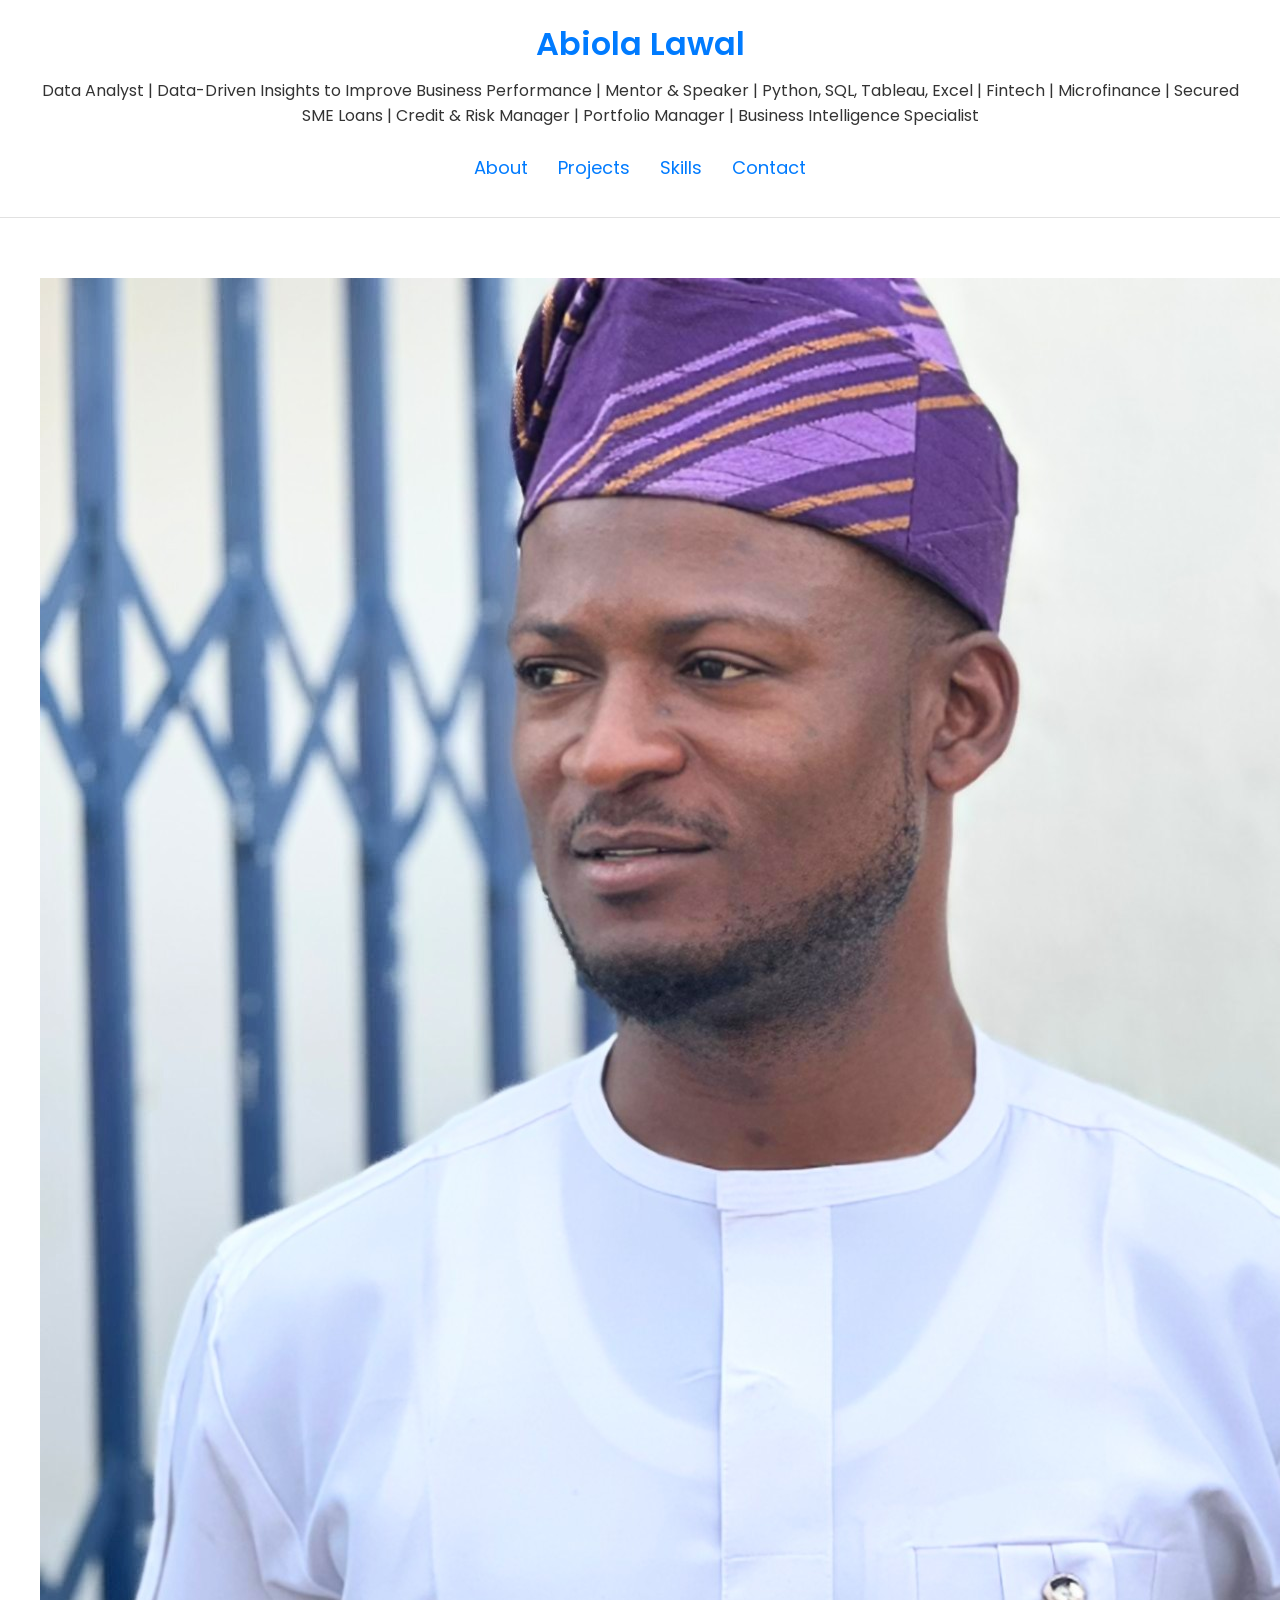
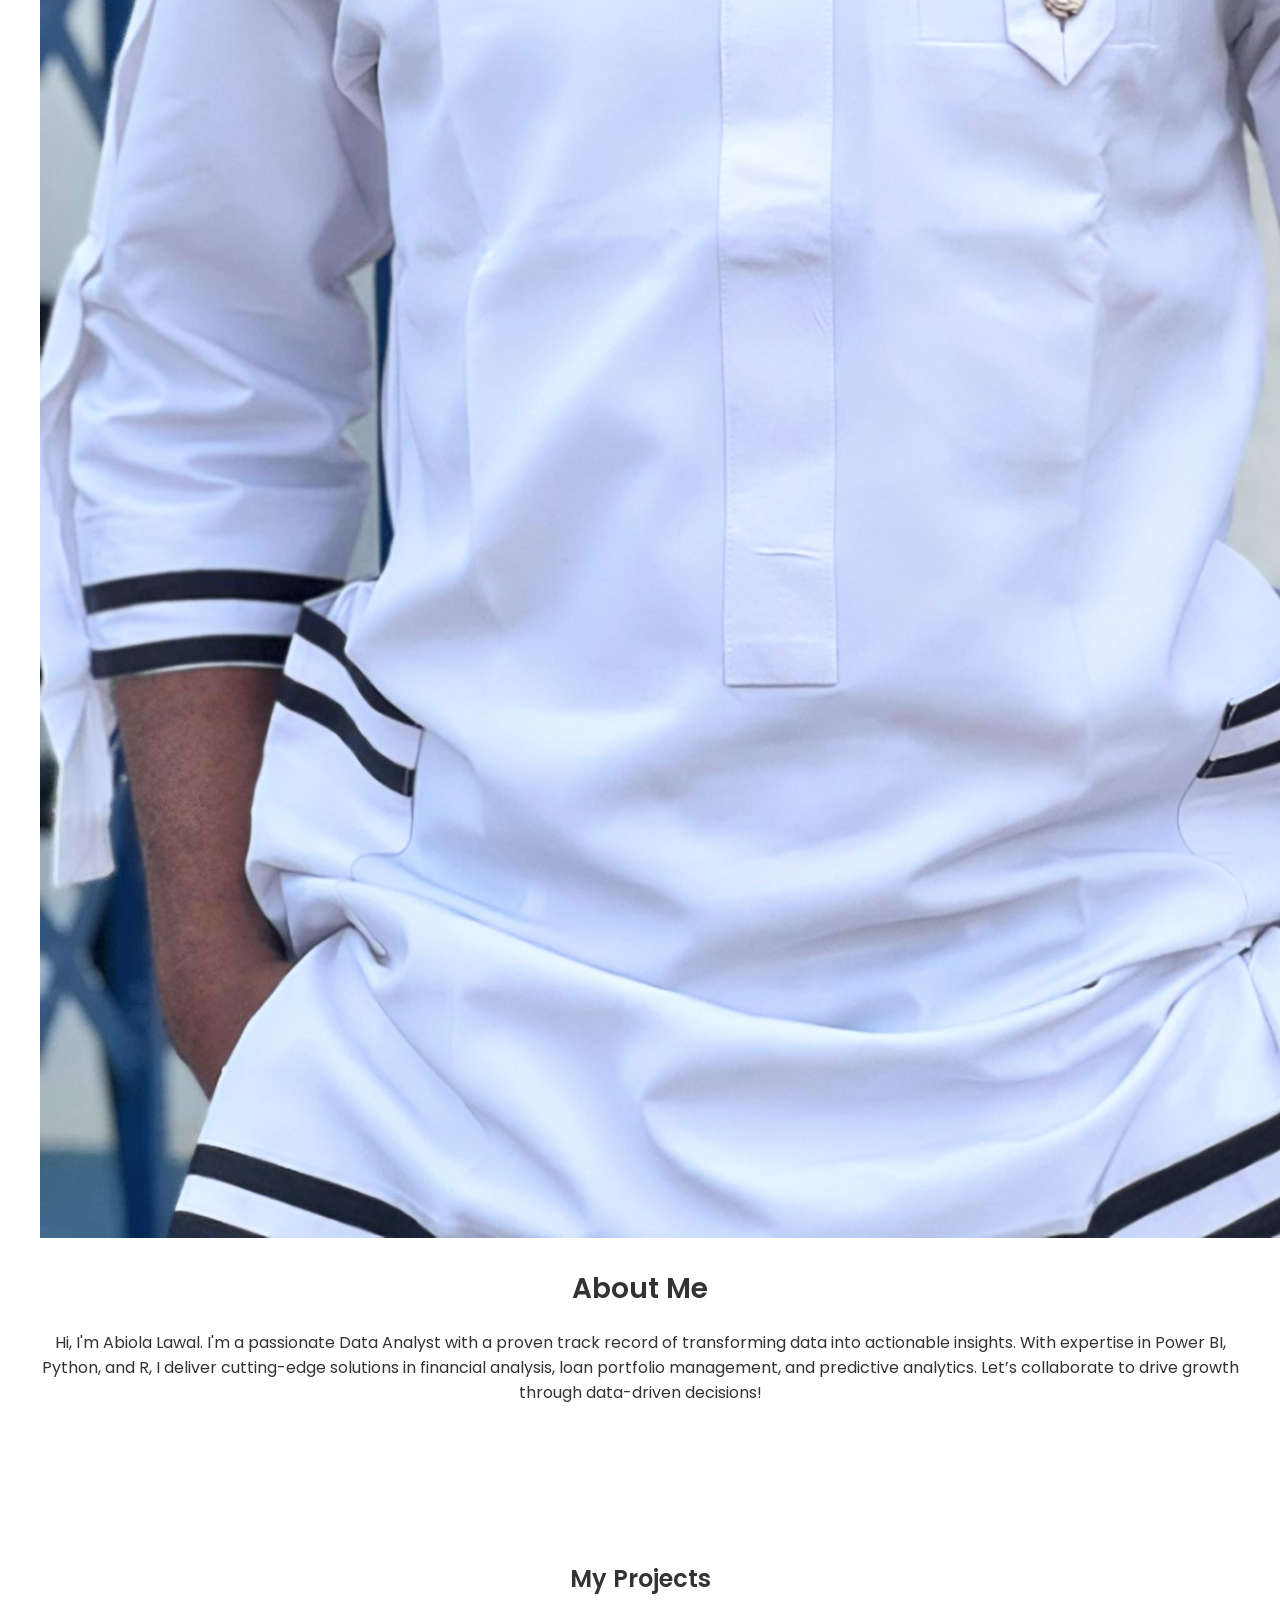
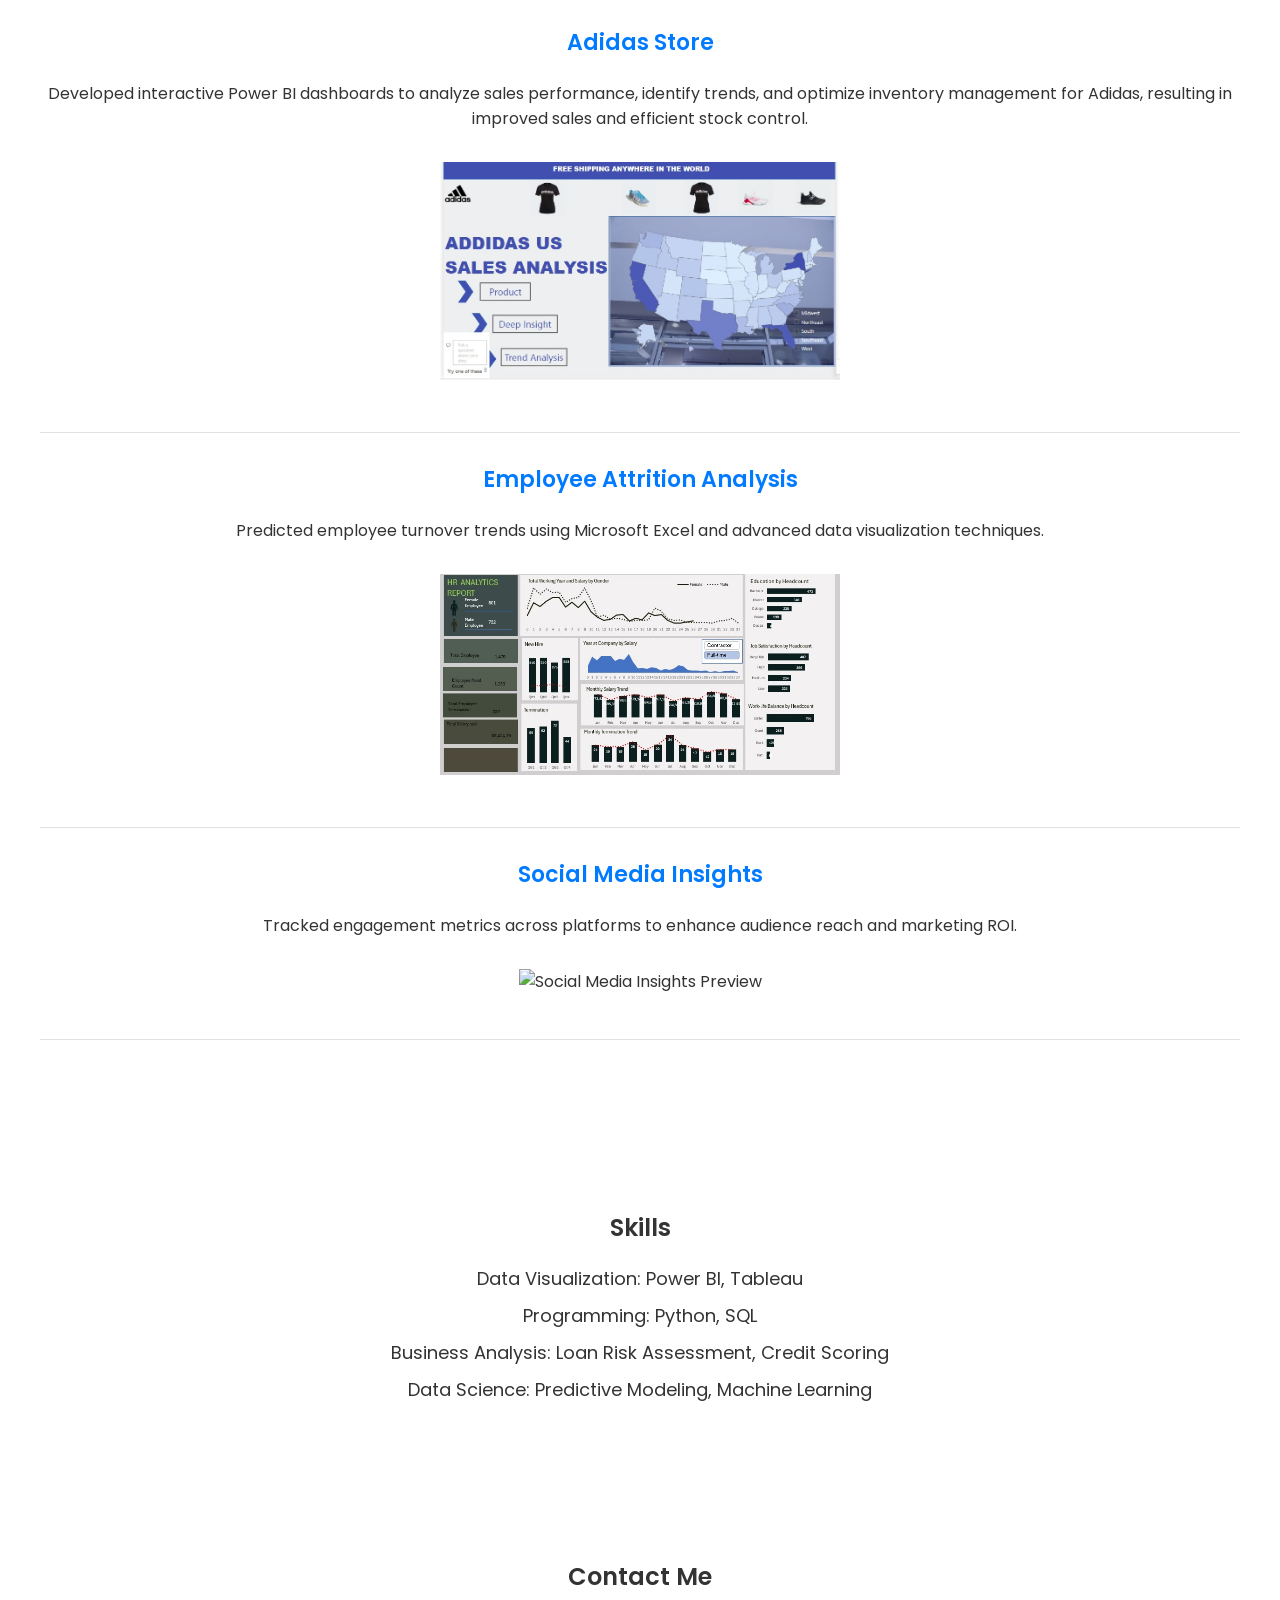
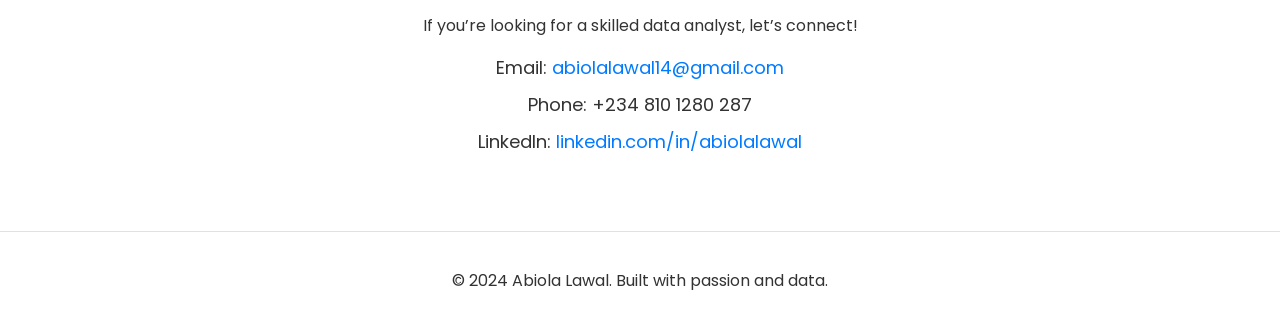
==== commit 6f330ca2: "Update index.html" ====
--- a/index.html
+++ b/index.html
@@ -7,8 +7,163 @@
     <title>Abiola Lawal - Data Analyst Portfolio</title>
     <!-- Google Fonts -->
     <link href="https://fonts.googleapis.com/css2?family=Poppins:wght@300;400;600&display=swap" rel="stylesheet">
-    <!-- CSS Stylesheet -->
-    <link rel="stylesheet" href="style.css">
+    <style>
+        /* Global Styles */
+        body {
+            font-family: 'Poppins', sans-serif;
+            background-color: #F7F7F7;
+            color: #333333;
+            margin: 0;
+            padding: 0;
+        }
+
+        a {
+            color: #007BFF;
+            text-decoration: none;
+        }
+
+        a:hover {
+            color: #5B9BFF;
+        }
+
+        h1, h2, h3 {
+            font-weight: 600;
+        }
+
+        /* Header */
+        header {
+            background-color: #FFFFFF;
+            padding: 20px 40px;
+            border-bottom: 1px solid #E1E1E1;
+        }
+
+        .header-container {
+            display: flex;
+            flex-direction: column;
+            align-items: center;
+        }
+
+        .header-container h1 {
+            margin: 0;
+            color: #007BFF;
+        }
+
+        .header-container p {
+            text-align: center;
+            font-size: 16px;
+            margin: 10px 0;
+        }
+
+        nav ul {
+            list-style: none;
+            display: flex;
+            justify-content: center;
+            padding: 0;
+        }
+
+        nav ul li {
+            margin: 0 15px;
+        }
+
+        nav ul li a {
+            font-size: 18px;
+        }
+
+        /* About Section */
+        #about {
+            padding: 60px 40px;
+            background-color: #FFFFFF;
+            text-align: center;
+        }
+
+        #about h2 {
+            font-size: 28px;
+            margin-bottom: 20px;
+        }
+
+        /* Projects Section */
+        #projects {
+            padding: 60px 40px;
+            background-color: #FFFFFF;
+            text-align: center;
+        }
+
+        .project-item {
+            margin: 30px 0;
+            border-bottom: 1px solid #E1E1E1;
+            padding-bottom: 30px;
+        }
+
+        .project-item h3 {
+            font-size: 22px;
+            color: #007BFF;
+        }
+
+        .project-item img {
+            width: 100%;
+            max-width: 400px;
+            margin: 15px 0;
+            cursor: pointer;
+        }
+
+        .project-item a {
+            display: inline-block;
+            margin-top: 10px;
+            background-color: #FF6F61;
+            color: white;
+            padding: 10px 20px;
+            text-decoration: none;
+            border-radius: 5px;
+            transition: background-color 0.3s;
+        }
+
+        .project-item a:hover {
+            background-color: #FF9E91;
+        }
+
+        /* Skills Section */
+        #skills {
+            padding: 60px 40px;
+            background-color: #FFFFFF;
+            text-align: center;
+        }
+
+        #skills ul {
+            list-style: none;
+            padding: 0;
+        }
+
+        #skills ul li {
+            font-size: 18px;
+            margin-bottom: 10px;
+        }
+
+        /* Contact Section */
+        #contact {
+            padding: 60px 40px;
+            background-color: #FFFFFF;
+            text-align: center;
+        }
+
+        #contact ul {
+            list-style: none;
+            padding: 0;
+        }
+
+        #contact ul li {
+            font-size: 18px;
+            margin-bottom: 10px;
+        }
+
+        /* Footer */
+        footer {
+            background-color: #FFFFFF;
+            text-align: center;
+            padding: 20px 40px;
+            border-top: 1px solid #E1E1E1;
+        }
+
+    </style>
 </head>
 <body>
     <!-- Header Section -->
@@ -51,7 +206,7 @@
                 <img src="Images/addidas.jpg" alt="Addidas Store Preview" class="project-preview" onclick="showEmbed('addidas')">
                 <!-- Power BI Embed (Hidden initially) -->
                 <div id="addidas" class="project-embed" style="display:none;">
-                    <iframe src="path/to/ADDIDAS DATASET.pdf" width="600" height="400"></iframe> <!-- Correct the embed method -->
+                    <iframe src="path/to/ADDIDAS DATASET.pdf" width="600" height="400"></iframe>
                 </div>
             </div>
 
@@ -110,16 +265,7 @@
     <script>
         function showEmbed(projectId) {
             var embed = document.getElementById(projectId);
-            var preview = document.querySelector(`img[onclick="showEmbed('${projectId}')"]`);
-            
-            // Toggle visibility of the embed content
-            if (embed.style.display === "none" || embed.style.display === "") {
-                embed.style.display = "block";
-                preview.style.display = "none"; // Hide the preview image
-            } else {
-                embed.style.display = "none";
-                preview.style.display = "block"; // Show the preview image again
-            }
+            embed.style.display = embed.style.display === "none" ? "block" : "none";
         }
     </script>
 </body>
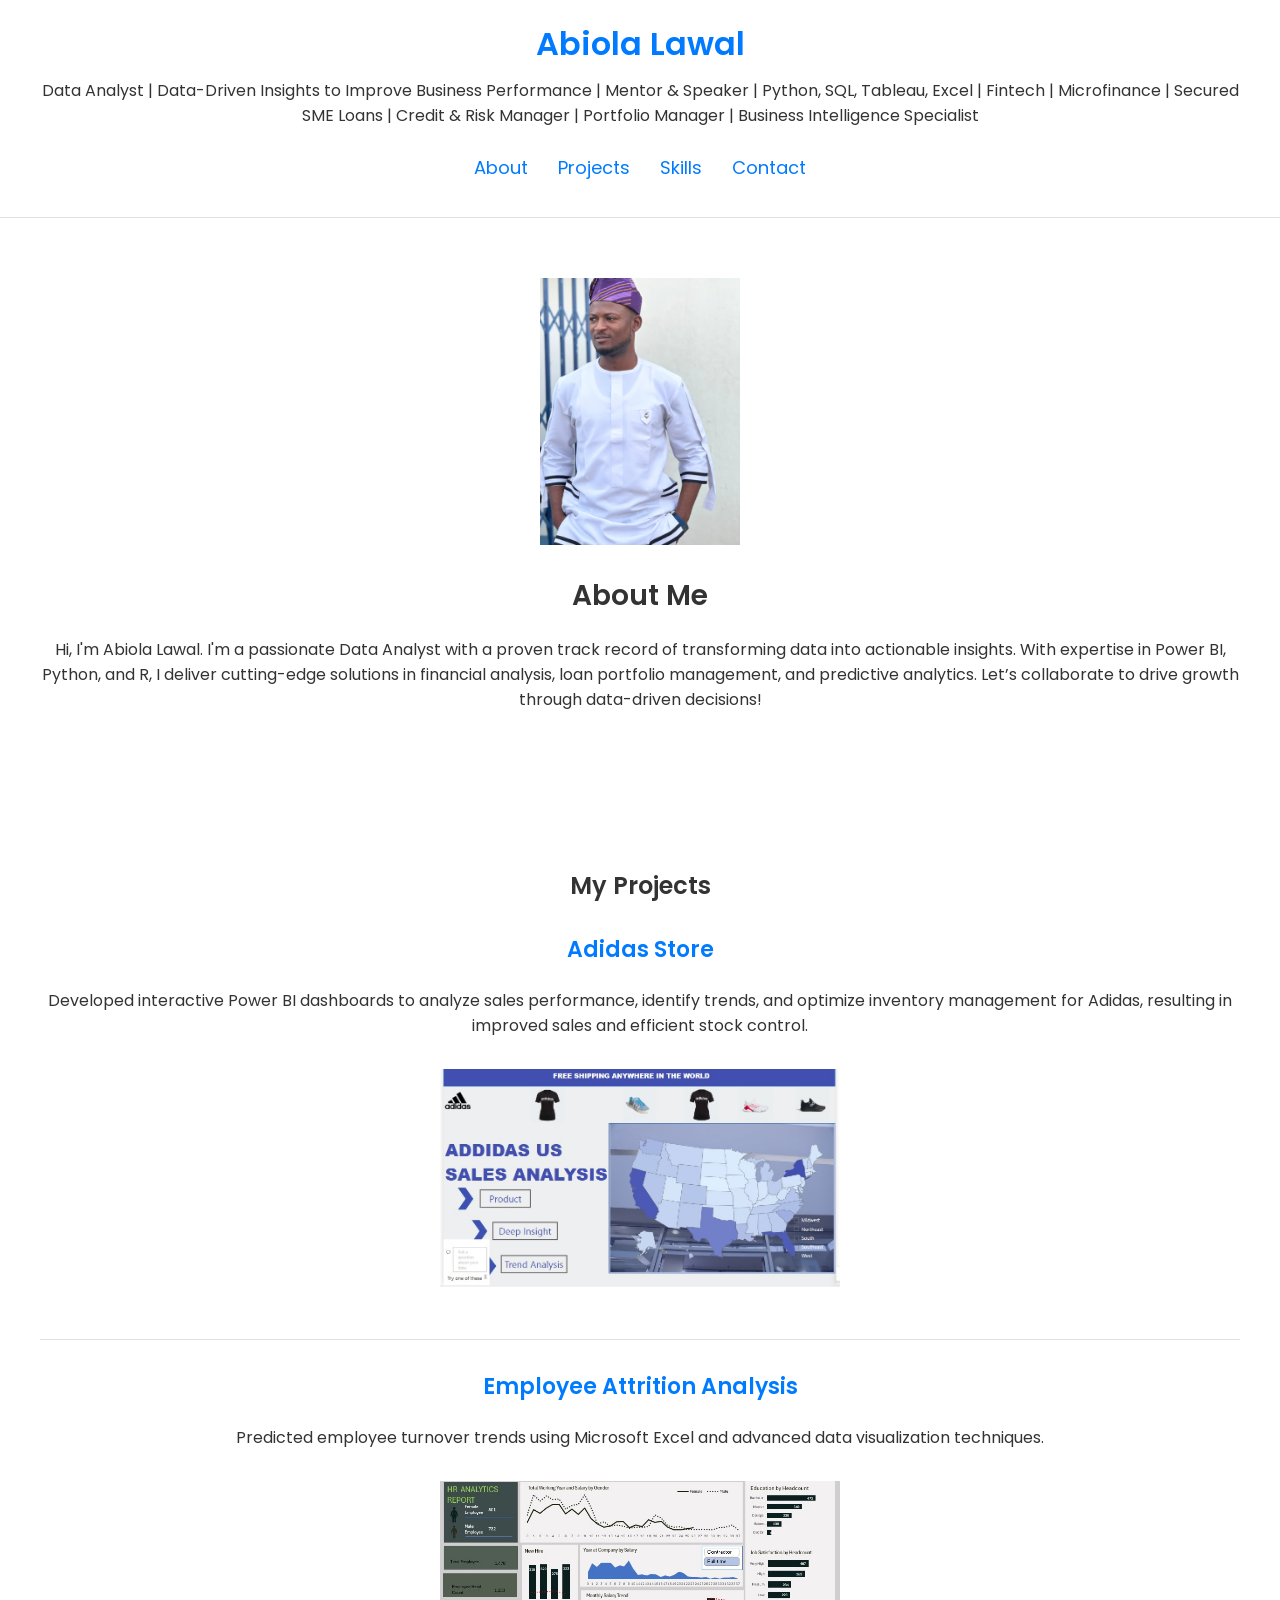
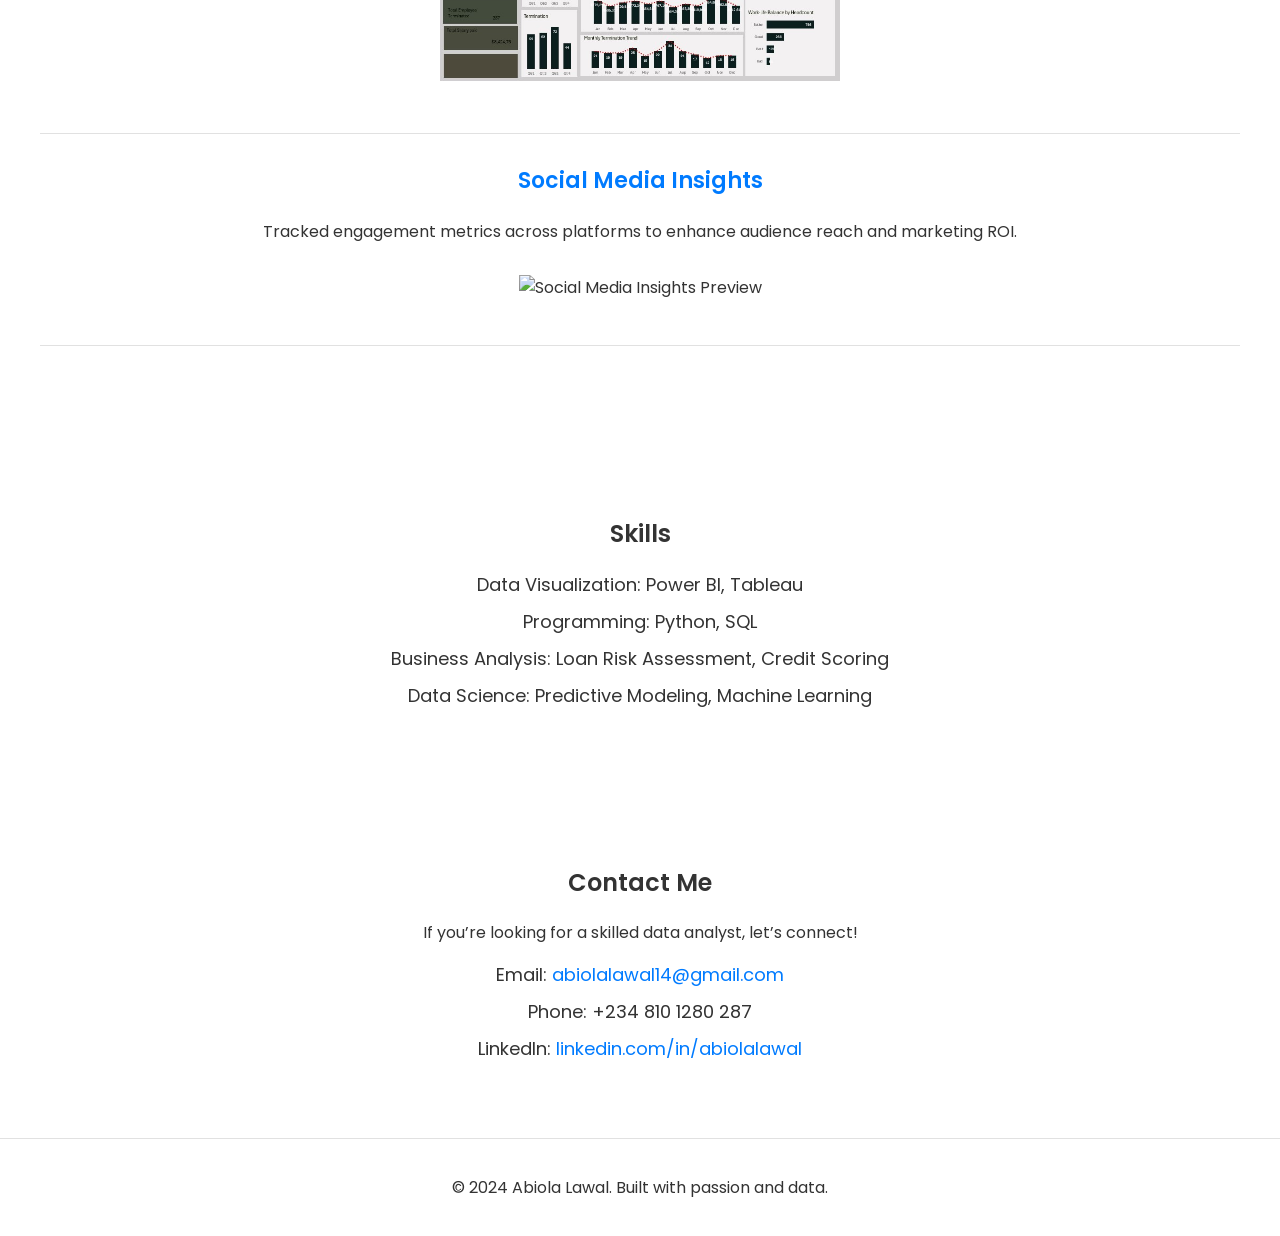
==== commit b7350532: "Update index.html" ====
--- a/index.html
+++ b/index.html
@@ -185,7 +185,7 @@
     <!-- About Section -->
     <section id="about" class="about">
         <div class="about-content">
-            <img src="Images/IMG-20241011-WA0033~2.jpg" alt="Abiola Lawal" class="profile-picture">
+            <img src="Images/IMG-20241011-WA0033~2.jpg" alt="Abiola Lawal" class="profile-picture" style="width: 200px; height: auto;">
             <h2>About Me</h2>
             <p>
                 Hi, I'm Abiola Lawal. I'm a passionate Data Analyst with a proven track record of transforming data into actionable insights. 
